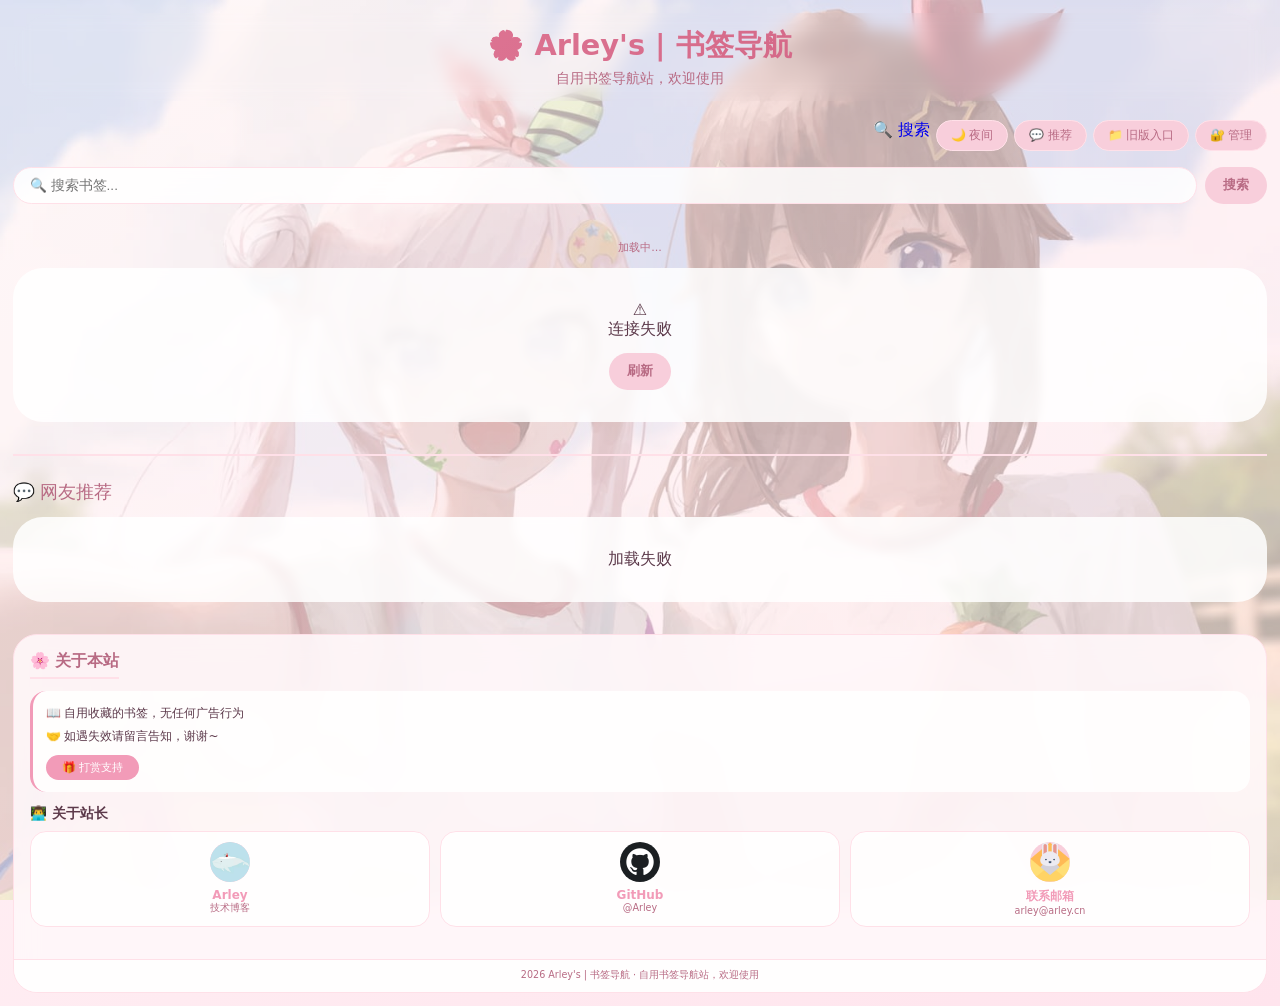
==== index.html @ d7963e77 "Update index.html" ====
<!-- ．．＿＿＿＿．╭╮╭╮．＿＿＿＿．．．
．．＿．．．╭－┴┴★╮＿．．．．．．
．．＿．．．│◎　　︵│＿．．．．．．
．．．※※※╰○－－○╯※※※．．．．
．．．．．．．欢迎~．．．．．．．．
．．．★ARLEY'S BOOKMARKS★．．． -->
<!DOCTYPE html>
<html lang="zh-CN">
<head>
    <meta charset="UTF-8">
    <meta name="viewport" content="width=device-width, initial-scale=1.0, viewport-fit=cover">
    <meta name="author" content="Arley">
    <meta name="keywords" content="arley,导航,网址,书签导航"/>
    <meta name="description" content="Arley's | 书签导航">
    <title>Arley's | 书签导航</title>
    <link rel="icon" type="image/x-icon" href="favicon.ico">
    <link rel="shortcut icon" href="/images/bks.png" type="image/x-icon">
    <link rel="apple-touch-icon" href="/images/bks.png">
    <link rel="stylesheet" href="css/main.css">
</head>
<body>
<!-- 全局加载动画 -->
<div id="globalLoader" class="global-loader">
    <div class="loader-container">
        <div class="loader-ring"></div>
        <div class="loader-ring"></div>
        <div class="loader-ring"></div>
        <div class="loader-text">🌸 加载中...</div>
    </div>
</div>

<div class="container">
    <div class="hero">
        <h1 id="siteNameDisplay">🌸 Arley's | 书签导航</h1>
        <p id="siteDescDisplay">自用书签导航站，欢迎使用</p>
    </div>

    <div class="toolbar">
        <div class="quick-items" id="quickItemsContainer"></div>
        <div class="tool-buttons">
            <a href="search.html" target="_blank" style="text-decoration:none;">🔍 搜索</a>
            <button class="tool-btn" id="themeToggle">🌙 夜间</button>
            <button class="tool-btn" id="messageBtn">💬 推荐</button>
            <button class="tool-btn" id="oldVersionBtn">📁 旧版入口</button>
            <button class="tool-btn" id="adminBtn">🔐 管理</button>
        </div>
    </div>

    <div class="search-bar">
        <input type="text" id="searchInput" class="search-input" placeholder="🔍 搜索书签..." autocomplete="off">
        <button id="searchBtn" class="btn">搜索</button>
        <button id="clearSearchBtn" class="btn" style="display:none;">清除</button>
    </div>

    <div class="category-nav-wrapper">
        <div class="category-nav" id="categoryNav"></div>
    </div>

    <div class="stats-bar" id="statsInfo">加载中...</div>
    <div id="bookmarksContainer"><div class="loading">🍰 加载中...</div></div>

    <div class="messages-section">
        <div class="messages-title">💬 网友推荐</div>
        <div id="messagesContainer"><div class="loading">加载留言中...</div></div>
    </div>

    <div class="footer">
        <div class="footer-content">
            <div class="footer-title">🌸 关于本站</div>
            <div class="about-text">
                <p>📖 自用收藏的书签，无任何广告行为</p>
                <p>🤝 如遇失效请留言告知，谢谢~</p>
                <button class="reward-btn" id="rewardBtn">🎁 打赏支持</button>
            </div>
            <div class="footer-section">
                <h4>👨‍💻 关于站长</h4>
                <div class="owner-info">
                    <div class="owner-card" onclick="window.open('https://blog.arley.cn/about/', '_blank')">
                        <div class="owner-avatar"><img src="images/arley.png" alt="站长头像" onerror="this.src='data:image/svg+xml,%3Csvg xmlns=%22http://www.w3.org/2000/svg%22 viewBox=%220 0 100 100%22%3E%3Ccircle cx=%2250%22 cy=%2250%22 r=%2250%22 fill=%22%23f29bb8%22/%3E%3Ctext x=%2250%22 y=%2265%22 text-anchor=%22middle%22 fill=%22white%22 font-size=%2240%22%3E👤%3C/text%3E%3C/svg%3E'"></div>
                        <div class="owner-name">Arley</div>
                        <div class="owner-desc">技术博客</div>
                    </div>
                    <div class="owner-card" onclick="window.open('https://github.com/Arley', '_blank')">
                        <div class="owner-avatar"><img src="images/g-ithub.png" alt="GitHub" onerror="this.src='data:image/svg+xml,%3Csvg xmlns=%22http://www.w3.org/2000/svg%22 viewBox=%220 0 16 16%22%3E%3Cpath fill=%22%23333%22 d=%22M8 0C3.58 0 0 3.58 0 8c0 3.54 2.29 6.53 5.47 7.59.4.07.55-.17.55-.38 0-.19-.01-.82-.01-1.49-2.01.37-2.53-.49-2.69-.94-.09-.23-.48-.94-.82-1.13-.28-.15-.68-.52-.01-.53.63-.01 1.08.58 1.23.82.72 1.21 1.87.87 2.33.66.07-.52.28-.87.51-1.07-1.78-.2-3.64-.89-3.64-3.95 0-.87.31-1.59.82-2.15-.08-.2-.36-1.02.08-2.12 0 0 .67-.21 2.2.82.64-.18 1.32-.27 2-.27.68 0 1.36.09 2 .27 1.53-1.04 2.2-.82 2.2-.82.44 1.1.16 1.92.08 2.12.51.56.82 1.27.82 2.15 0 3.07-1.87 3.75-3.65 3.95.29.25.54.73.54 1.48 0 1.07-.01 1.93-.01 2.2 0 .21.15.46.55.38A8.013 8.013 0 0016 8c0-4.42-3.58-8-8-8z%22/%3E%3C/svg%3E'"></div>
                        <div class="owner-name">GitHub</div>
                        <div class="owner-desc">@Arley</div>
                    </div>
                    <div class="owner-card" onclick="window.open('mailto:arley@arley.cn')">
                        <div class="owner-avatar"><img src="images/Email.png" alt="Email" onerror="this.src='data:image/svg+xml,%3Csvg xmlns=%22http://www.w3.org/2000/svg%22 viewBox=%220 0 24 24%22%3E%3Cpath fill=%22%23333%22 d=%22M20 4H4c-1.1 0-1.99.9-1.99 2L2 18c0 1.1.9 2 2 2h16c1.1 0 2-.9 2-2V6c0-1.1-.9-2-2-2zm0 4l-8 5-8-5V6l8 5 8-5v2z%22/%3E%3C/svg%3E'"></div>
                        <div class="owner-name">联系邮箱</div>
                        <div class="owner-desc">arley@arley.cn</div>
                    </div>
                </div>
            </div>
        </div>
        <div class="footer-bottom" id="copyrightContainer">加载中...</div>
    </div>
</div>

<!-- 留言弹窗 -->
<div id="messageModal" class="modal">
    <div class="modal-content">
        <h3>💌 推荐网址</h3>
        <input type="text" id="msgNickname" placeholder="昵称 *" autocomplete="off">
        <textarea id="msgContent" rows="3" placeholder="推荐理由/留言内容 *"></textarea>
        <input type="text" id="msgUrl" placeholder="推荐网址 (可选)" autocomplete="off">
        <div class="modal-buttons">
            <button class="btn" id="modalClose">取消</button>
            <button class="btn btn-primary" id="modalSubmit">提交</button>
        </div>
    </div>
</div>

<!-- 打赏弹窗 -->
<div id="rewardModal" class="reward-modal">
    <div class="reward-modal-content">
        <h3>🎁 支持作者</h3>
        <div class="reward-qrcode">
            <img id="rewardQrcode" src="images/weixin.png" alt="打赏二维码">
        </div>
        <p class="reward-tip">💖 感谢您的支持！</p>
        <button class="close-reward" id="closeRewardBtn">关闭</button>
    </div>
</div>

<button class="back-to-top" id="backToTop">↑</button>

<script src="js/main.js"></script>
</body>
</html>
---- css/main.css ----
* {
    margin: 0;
    padding: 0;
    box-sizing: border-box;
}

:root {
    --bg-gradient-start: #fff5f7;
    --bg-gradient-end: #ffe4ed;
    --card-bg: rgba(255, 255, 255, 0.85);
    --text-primary: #5d3a4b;
    --text-secondary: #b86b84;
    --border-color: #ffe0e8;
    --btn-bg: #f8cedb;
    --btn-primary: #f29bb8;
    --shadow-color: rgba(176, 70, 100, 0.15);
    --footer-bg: rgba(255, 248, 250, 0.9);
}

body.dark {
    --bg-gradient-start: #1a1a2e;
    --bg-gradient-end: #16213e;
    --card-bg: rgba(30, 30, 46, 0.75);
    --text-primary: #e8e8e8;
    --text-secondary: #c9b6d0;
    --border-color: #2a2a3e;
    --btn-bg: rgba(30, 30, 46, 0.6);
    --btn-primary: #9b59b6;
    --shadow-color: rgba(0, 0, 0, 0.3);
    --footer-bg: rgba(30, 30, 46, 0.85);
}

html {
    scroll-behavior: smooth;
    overflow-y: scroll;
}

body {
    background: linear-gradient(145deg, var(--bg-gradient-start) 0%, var(--bg-gradient-end) 100%);
    font-family: 'Segoe UI', 'Quicksand', system-ui, -apple-system, sans-serif;
    padding: 0.8rem;
    color: var(--text-primary);
    min-height: 100vh;
    transition: all 0.3s ease;
    position: relative;
}

body::before {
    content: "";
    position: fixed;
    top: 0;
    left: 0;
    width: 100%;
    height: 100%;
    background-image: url('../images/bg.jpg');
    background-size: cover;
    background-position: center;
    background-repeat: no-repeat;
    background-attachment: fixed;
    opacity: 0.35;
    z-index: -2;
    pointer-events: none;
}

@media (max-width: 768px) {
    body::before {
        background-image: url('../images/bgmobile.jpg');
        opacity: 0.4;
    }
    body {
        padding: 0.6rem;
    }
}

body.dark::after {
    content: "";
    position: fixed;
    top: 0;
    left: 0;
    width: 100%;
    height: 100%;
    background: rgba(0, 0, 0, 0.5);
    z-index: -1;
    pointer-events: none;
}

.container {
    max-width: 1300px;
    margin: 0 auto;
    position: relative;
    z-index: 1;
    animation: pageFadeIn 0.5s ease;
}

@keyframes pageFadeIn {
    from { opacity: 0; }
    to { opacity: 1; }
}

@keyframes fadeInDown {
    from { opacity: 0; transform: translateY(-20px); }
    to { opacity: 1; transform: translateY(0); }
}

@keyframes fadeInUp {
    from { opacity: 0; transform: translateY(20px); }
    to { opacity: 1; transform: translateY(0); }
}

@keyframes modalSlideIn {
    from { opacity: 0; transform: translateY(-30px); }
    to { opacity: 1; transform: translateY(0); }
}

/* 头部 */
.hero {
    text-align: center;
    margin-bottom: 1.2rem;
    background: rgba(255, 255, 255, 0);
    backdrop-filter: blur(8px);
    border-radius: 50px;
    padding: 0.8rem;
    animation: fadeInDown 0.5s ease;
}

.hero h1 {
    font-size: 1.8rem;
    background: linear-gradient(135deg, #e8809e, #c95c7c);
    background-clip: text;
    -webkit-background-clip: text;
    color: transparent;
}

body.dark .hero h1 {
    background: linear-gradient(135deg, #d99bb8, #b86b9e);
    background-clip: text;
    -webkit-background-clip: text;
}

.hero p {
    font-size: 0.85rem;
    color: var(--text-secondary);
    margin-top: 0.3rem;
}

/* 工具栏 */
.toolbar {
    display: flex;
    justify-content: space-between;
    align-items: center;
    flex-wrap: wrap;
    gap: 0.6rem;
    margin-bottom: 1rem;
}

.quick-items {
    display: flex;
    flex-wrap: wrap;
    gap: 8px;
    animation: fadeInUp 0.5s ease 0.1s both;
}

.quick-item {
    background: var(--btn-bg);
    border: 1px solid var(--border-color);
    padding: 6px 14px;
    border-radius: 40px;
    font-size: 0.75rem;
    color: var(--text-secondary);
    text-decoration: none;
    transition: all 0.3s cubic-bezier(0.2, 0.9, 0.4, 1.1);
    backdrop-filter: blur(4px);
    display: inline-flex;
    align-items: center;
    gap: 4px;
}

.quick-item:hover {
    background: var(--btn-primary);
    color: white;
    transform: translateY(-2px);
}

.tool-buttons {
    display: flex;
    flex-wrap: wrap;
    gap: 6px;
}

.tool-btn {
    background: var(--btn-bg);
    border: 1px solid var(--border-color);
    padding: 6px 14px;
    border-radius: 40px;
    font-size: 0.75rem;
    cursor: pointer;
    color: var(--text-secondary);
    transition: all 0.3s cubic-bezier(0.2, 0.9, 0.4, 1.1);
    backdrop-filter: blur(4px);
    display: inline-flex;
    align-items: center;
    gap: 4px;
}

.tool-btn:hover {
    background: var(--btn-primary);
    color: white;
    transform: translateY(-2px);
}

/* 搜索栏 */
.search-bar {
    display: flex;
    gap: 8px;
    margin-bottom: 1rem;
}

.search-input {
    flex: 1;
    padding: 10px 16px;
    border-radius: 40px;
    border: 1.5px solid var(--border-color);
    background: var(--card-bg);
    font-size: 0.85rem;
    outline: none;
    color: var(--text-primary);
    backdrop-filter: blur(8px);
    transition: all 0.3s ease;
}

.search-input:focus {
    border-color: #f5a3bd;
    box-shadow: 0 0 0 2px rgba(245, 163, 189, 0.2);
}

.btn {
    background: var(--btn-bg);
    border: none;
    padding: 10px 18px;
    border-radius: 40px;
    font-weight: 600;
    color: var(--text-secondary);
    cursor: pointer;
    transition: all 0.3s;
    backdrop-filter: blur(4px);
    font-size: 0.8rem;
}

.btn-primary {
    background: var(--btn-primary);
    color: white;
}

.btn-primary:hover {
    filter: brightness(1.05);
    transform: translateY(-2px);
}

/* 分类导航 */
.category-nav-wrapper {
    margin-bottom: 1rem;
    overflow-x: auto;
    overflow-y: hidden;
    -webkit-overflow-scrolling: touch;
    scrollbar-width: thin;
}

.category-nav {
    display: flex;
    flex-wrap: nowrap;
    gap: 8px;
    padding-bottom: 4px;
    min-width: min-content;
}

.category-chip {
    background: var(--card-bg);
    border: 1px solid var(--border-color);
    padding: 6px 14px;
    border-radius: 40px;
    font-size: 0.8rem;
    color: var(--text-secondary);
    cursor: pointer;
    transition: all 0.25s cubic-bezier(0.34, 1.2, 0.64, 1);
    backdrop-filter: blur(4px);
    white-space: nowrap;
}

.category-chip:hover,
.category-chip.active {
    background: var(--btn-primary);
    color: white;
}

.category-chip:active {
    transform: scale(0.94);
}

/* 书签区域 */
.category-section {
    margin-bottom: 2rem;
}

.category-header {
    margin-bottom: 0.8rem;
    padding-bottom: 0.4rem;
    border-bottom: 2px solid var(--border-color);
}

.category-title {
    display: flex;
    align-items: center;
    gap: 8px;
    flex-wrap: wrap;
}

.category-icon {
    font-size: 1.2rem;
}

.category-title h2 {
    font-size: 1.2rem;
    color: var(--text-secondary);
}

.subcategory-section {
    margin-bottom: 1.5rem;
}

.subcategory-header {
    margin-bottom: 0.6rem;
    padding-left: 0.5rem;
    border-left: 3px solid var(--btn-primary);
}

.subcategory-title {
    font-size: 1rem;
    color: var(--text-secondary);
    font-weight: 600;
    display: inline-block;
}

.subcategory-count {
    background: var(--border-color);
    padding: 2px 8px;
    border-radius: 30px;
    font-size: 0.6rem;
    margin-left: 8px;
}

.bookmarks-grid {
    display: grid;
    grid-template-columns: repeat(auto-fill, minmax(260px, 1fr));
    gap: 0.8rem;
}

.bookmark-card {
    background: var(--card-bg);
    border-radius: 20px;
    padding: 0.8rem;
    transition: all 0.35s cubic-bezier(0.34, 1.2, 0.64, 1);
    box-shadow: 0 4px 12px -8px var(--shadow-color);
    border: 1px solid var(--border-color);
    display: flex;
    align-items: center;
    justify-content: space-between;
    gap: 8px;
    backdrop-filter: blur(8px);
    opacity: 0;
    animation: fadeInUp 0.4s ease forwards;
    cursor: pointer;
    position: relative;
    overflow: hidden;
}

/* 悬停效果 */
.bookmark-card:hover {
    transform: translateY(-4px) translateX(4px) !important;
    box-shadow: 0 16px 28px -12px var(--shadow-color) !important;
    border-color: var(--btn-primary);
}

/* 底部发光条动画 */
.bookmark-card::after {
    content: '';
    position: absolute;
    bottom: 0;
    left: 0;
    width: 0%;
    height: 3px;
    background: linear-gradient(90deg, var(--btn-primary), transparent);
    transition: width 0.3s ease;
    border-radius: 0 0 20px 20px;
    pointer-events: none;
}

.bookmark-card:hover::after {
    width: 100%;
}

.bookmark-info {
    flex: 1;
    min-width: 0;
}

.bookmark-title {
    font-weight: 700;
    font-size: 0.85rem;
    color: var(--text-primary);
    white-space: nowrap;
    overflow: hidden;
    text-overflow: ellipsis;
}

.bookmark-url {
    font-size: 0.6rem;
    color: var(--text-secondary);
    white-space: nowrap;
    overflow: hidden;
    text-overflow: ellipsis;
    margin-top: 2px;
}

.bookmark-desc {
    font-size: 0.55rem;
    color: var(--text-secondary);
    margin-top: 2px;
    white-space: nowrap;
    overflow: hidden;
    text-overflow: ellipsis;
    opacity: 0.7;
}

.icon-btn {
    background: var(--btn-bg);
    border: none;
    font-size: 0.7rem;
    cursor: pointer;
    padding: 4px 10px;
    border-radius: 30px;
    color: var(--text-secondary);
    transition: all 0.25s ease;
}

.icon-btn:hover {
    background: var(--btn-primary);
    color: white;
    transform: scale(1.05);
}

/* 留言区域 */
.messages-section {
    margin-top: 2rem;
    padding-top: 1.5rem;
    border-top: 2px solid var(--border-color);
}

.messages-title {
    font-size: 1.1rem;
    color: var(--text-secondary);
    margin-bottom: 0.8rem;
}

.message-card {
    background: var(--card-bg);
    border-radius: 16px;
    padding: 0.8rem;
    margin-bottom: 0.8rem;
    border: 1px solid var(--border-color);
    transition: all 0.2s;
    backdrop-filter: blur(8px);
}

.message-card:hover {
    transform: translateX(4px);
}

.message-header {
    display: flex;
    justify-content: space-between;
    margin-bottom: 0.4rem;
    font-size: 0.75rem;
    flex-wrap: wrap;
    gap: 0.3rem;
}

.message-nickname {
    font-weight: bold;
    color: var(--btn-primary);
}

.message-time {
    color: var(--text-secondary);
    opacity: 0.7;
}

.message-content {
    line-height: 1.4;
    margin-bottom: 0.3rem;
    font-size: 0.8rem;
}

.message-url a {
    color: var(--btn-primary);
    text-decoration: none;
    font-size: 0.65rem;
    word-break: break-all;
}

/* Footer */
.footer {
    margin-top: 2rem;
    background: var(--footer-bg);
    border-radius: 24px;
    border: 1px solid var(--border-color);
    overflow: hidden;
    backdrop-filter: blur(12px);
}

.footer-content {
    padding: 1rem;
}

.footer-title {
    font-size: 1rem;
    font-weight: 600;
    color: var(--text-secondary);
    margin-bottom: 0.8rem;
    padding-bottom: 0.3rem;
    border-bottom: 2px solid var(--border-color);
    display: inline-block;
}

.footer-section {
    margin-bottom: 1rem;
}

.footer-section h4 {
    font-size: 0.85rem;
    margin-bottom: 0.5rem;
}

.about-text {
    background: var(--card-bg);
    border-radius: 16px;
    padding: 0.8rem;
    margin-bottom: 0.8rem;
    border-left: 3px solid var(--btn-primary);
}

.about-text p {
    margin-bottom: 0.3rem;
    line-height: 1.5;
    font-size: 0.75rem;
}

.reward-btn {
    background: var(--btn-primary);
    color: white;
    border: none;
    padding: 5px 16px;
    border-radius: 30px;
    cursor: pointer;
    font-size: 0.7rem;
    margin-top: 0.3rem;
}

.owner-info {
    display: flex;
    flex-wrap: wrap;
    gap: 0.6rem;
    margin-top: 0.3rem;
}

.owner-card {
    background: var(--card-bg);
    border-radius: 16px;
    padding: 0.6rem;
    flex: 1;
    min-width: 100px;
    cursor: pointer;
    transition: all 0.2s;
    border: 1px solid var(--border-color);
    text-align: center;
}

.owner-avatar {
    width: 40px;
    height: 40px;
    border-radius: 50%;
    margin: 0 auto 0.4rem;
    overflow: hidden;
    background: #f8cedb;
}

.owner-avatar img {
    width: 100%;
    height: 100%;
    object-fit: cover;
}

.owner-card .owner-name {
    font-size: 0.75rem;
    font-weight: bold;
    color: var(--btn-primary);
}

.owner-card .owner-desc {
    font-size: 0.6rem;
    color: var(--text-secondary);
}

.footer-bottom {
    padding: 0.6rem 1rem;
    text-align: center;
    border-top: 1px solid var(--border-color);
    font-size: 0.6rem;
    color: var(--text-secondary);
    background: var(--card-bg);
}

/* 弹窗 */
.reward-modal {
    display: none;
    position: fixed;
    top: 0;
    left: 0;
    width: 100%;
    height: 100%;
    background: rgba(0, 0, 0, 0.6);
    backdrop-filter: blur(4px);
    z-index: 1001;
    justify-content: center;
    align-items: center;
}

.reward-modal.active {
    display: flex;
}

.reward-modal-content {
    background: var(--card-bg);
    border-radius: 28px;
    padding: 1.2rem;
    width: 85%;
    max-width: 340px;
    text-align: center;
    border: 1px solid var(--border-color);
    animation: modalSlideIn 0.35s cubic-bezier(0.2, 0.9, 0.4, 1.1);
}

.reward-modal-content h3 {
    font-size: 1.1rem;
    margin-bottom: 0.8rem;
}

.reward-qrcode {
    background: white;
    padding: 0.8rem;
    border-radius: 16px;
    margin: 0.8rem 0;
}

.reward-qrcode img {
    width: 160px;
    height: 160px;
    object-fit: contain;
}

.reward-tip {
    font-size: 0.7rem;
}

.close-reward {
    background: var(--btn-bg);
    padding: 6px 18px;
    border-radius: 30px;
    margin-top: 0.8rem;
    color: var(--text-secondary);
    cursor: pointer;
}

.modal {
    display: none;
    position: fixed;
    top: 0;
    left: 0;
    width: 100%;
    height: 100%;
    background: rgba(0, 0, 0, 0.5);
    backdrop-filter: blur(4px);
    z-index: 1000;
    justify-content: center;
    align-items: center;
}

.modal.active {
    display: flex;
}

.modal-content {
    background: var(--card-bg);
    border-radius: 28px;
    padding: 1.2rem;
    width: 90%;
    max-width: 400px;
    border: 1px solid var(--border-color);
    animation: modalSlideIn 0.35s cubic-bezier(0.2, 0.9, 0.4, 1.1);
}

.modal-content h3 {
    margin-bottom: 1rem;
    font-size: 1.1rem;
    text-align: center;
}

.modal-content input,
.modal-content textarea {
    width: 100%;
    padding: 10px 14px;
    margin-bottom: 0.8rem;
    border-radius: 30px;
    border: 1.5px solid var(--border-color);
    background: var(--card-bg);
    color: var(--text-primary);
    font-size: 0.85rem;
    outline: none;
}

.modal-content textarea {
    border-radius: 16px;
    resize: vertical;
}

.modal-buttons {
    display: flex;
    gap: 10px;
    justify-content: flex-end;
    margin-top: 0.5rem;
}

/* 统计栏 */
.stats-bar {
    text-align: center;
    font-size: 0.7rem;
    color: var(--text-secondary);
    margin-bottom: 0.8rem;
}

.empty-state {
    text-align: center;
    padding: 2rem;
    background: var(--card-bg);
    border-radius: 30px;
    backdrop-filter: blur(4px);
}

.loading {
    text-align: center;
    padding: 1.5rem;
    color: var(--text-secondary);
    font-size: 0.85rem;
}

.back-to-top {
    position: fixed;
    bottom: 20px;
    right: 20px;
    width: 48px;
    height: 48px;
    background: var(--btn-primary);
    color: white;
    border: none;
    border-radius: 50%;
    cursor: pointer;
    display: none;
    justify-content: center;
    align-items: center;
    font-size: 1.3rem;
    box-shadow: 0 4px 15px rgba(0, 0, 0, 0.2);
    z-index: 99;
    opacity: 0.9;
    transition: all 0.3s cubic-bezier(0.2, 0.9, 0.4, 1.1);
}

.back-to-top:hover {
    transform: translateY(-4px) scale(1.08);
    opacity: 1;
    box-shadow: 0 8px 25px rgba(0, 0, 0, 0.3);
}

.back-to-top:active {
    transform: translateY(2px) scale(0.92);
    transition: all 0.08s ease;
}

mark {
    background: #f5bfd1;
    border-radius: 4px;
    padding: 0 2px;
}

body.dark mark {
    background: #9b59b6;
    color: white;
}

@keyframes fadeOut {
    0% { opacity: 1; }
    70% { opacity: 1; }
    100% { opacity: 0; visibility: hidden; }
}

/* 移动端适配 */
@media (max-width: 640px) {
    body {
        padding: 0.8rem;
    }

    .hero h1 {
        font-size: 1.5rem;
    }

    .toolbar {
        flex-direction: column;
        align-items: stretch;
    }

    .quick-items {
        justify-content: center;
        order: 2;
    }

    .tool-buttons {
        justify-content: center;
        order: 1;
    }

    .bookmarks-grid {
        gap: 0.6rem;
        grid-template-columns: 1fr;
    }

    .bookmark-info {
        min-width: 0;
        flex: 1;
        overflow: hidden;
    }

    .bookmark-title {
        font-size: 0.8rem;
        white-space: nowrap;
        overflow: hidden;
        text-overflow: ellipsis;
        max-width: 180px;
    }

    .bookmark-url {
        font-size: 0.6rem;
        white-space: nowrap;
        overflow: hidden;
        text-overflow: ellipsis;
        max-width: 180px;
    }

    .bookmark-desc {
        font-size: 0.55rem;
        white-space: nowrap;
        overflow: hidden;
        text-overflow: ellipsis;
        max-width: 180px;
    }

    .subcategory-title {
        font-size: 0.9rem;
        max-width: calc(100% - 50px);
        overflow: hidden;
        text-overflow: ellipsis;
        white-space: nowrap;
        display: inline-block;
    }

    .category-chip {
        padding: 5px 12px;
        font-size: 0.75rem;
    }

    .tool-btn,
    .quick-item {
        padding: 5px 12px;
        font-size: 0.7rem;
    }

    .footer-content {
        padding: 0.8rem;
    }

    .owner-info {
        flex-direction: column;
    }

    .owner-card {
        min-width: auto;
    }

    .back-to-top {
        bottom: 18px;
        right: 18px;
        width: 44px;
        height: 44px;
        font-size: 1.1rem;
        z-index: 9999;
    }
    .back-to-top:active {
        transform: translateY(2px) scale(0.9);
    }

    .reward-modal-content {
        width: 90%;
        max-width: 320px;
        margin: 0 auto;
        left: auto;
        right: auto;
    }
}
/* ========== 全局加载动画 ========== */
.global-loader {
    position: fixed;
    top: 0;
    left: 0;
    width: 100%;
    height: 100%;
    background: linear-gradient(135deg, #fff5f7 0%, #ffe4ed 100%);
    z-index: 9999;
    display: flex;
    justify-content: center;
    align-items: center;
    transition: opacity 0.5s ease, visibility 0.5s ease;
}

body.dark .global-loader {
    background: linear-gradient(135deg, #1a1a2e 0%, #16213e 100%);
}

.global-loader.fade-out {
    opacity: 0;
    visibility: hidden;
}

.loader-container {
    text-align: center;
}

.loader-ring {
    display: inline-block;
    width: 60px;
    height: 60px;
    margin: 0 5px;
    border: 3px solid transparent;
    border-radius: 50%;
    animation: ring 1.5s cubic-bezier(0.5, 0, 0.5, 1) infinite;
}

.loader-ring:nth-child(1) {
    border-top-color: #f29bb8;
    animation-delay: 0s;
}

.loader-ring:nth-child(2) {
    border-right-color: #e8809e;
    animation-delay: 0.2s;
}

.loader-ring:nth-child(3) {
    border-bottom-color: #c95c7c;
    animation-delay: 0.4s;
}

@keyframes ring {
    0% {
        transform: rotate(0deg);
    }
    100% {
        transform: rotate(360deg);
    }
}

.loader-text {
    margin-top: 20px;
    font-size: 0.9rem;
    color: #b86b84;
    font-weight: 500;
    letter-spacing: 1px;
    animation: pulse 1.5s ease-in-out infinite;
}

body.dark .loader-text {
    color: #c9b6d0;
}

@keyframes pulse {
    0%, 100% {
        opacity: 0.6;
    }
    50% {
        opacity: 1;
    }
}

@media (max-width: 640px) {
    .loader-ring {
        width: 45px;
        height: 45px;
    }
    .loader-text {
        font-size: 0.8rem;
        margin-top: 15px;
    }
}
/* 返回按钮出现动画 */
@keyframes fadeInUpBtn {
    from {
        opacity: 0;
        transform: translateY(20px);
    }
    to {
        opacity: 0.9;
        transform: translateY(0);
    }
}

/* 返回按钮消失动画 */
@keyframes fadeOutDown {
    from {
        opacity: 0.9;
        transform: translateY(0);
    }
    to {
        opacity: 0;
        transform: translateY(20px);
    }
}
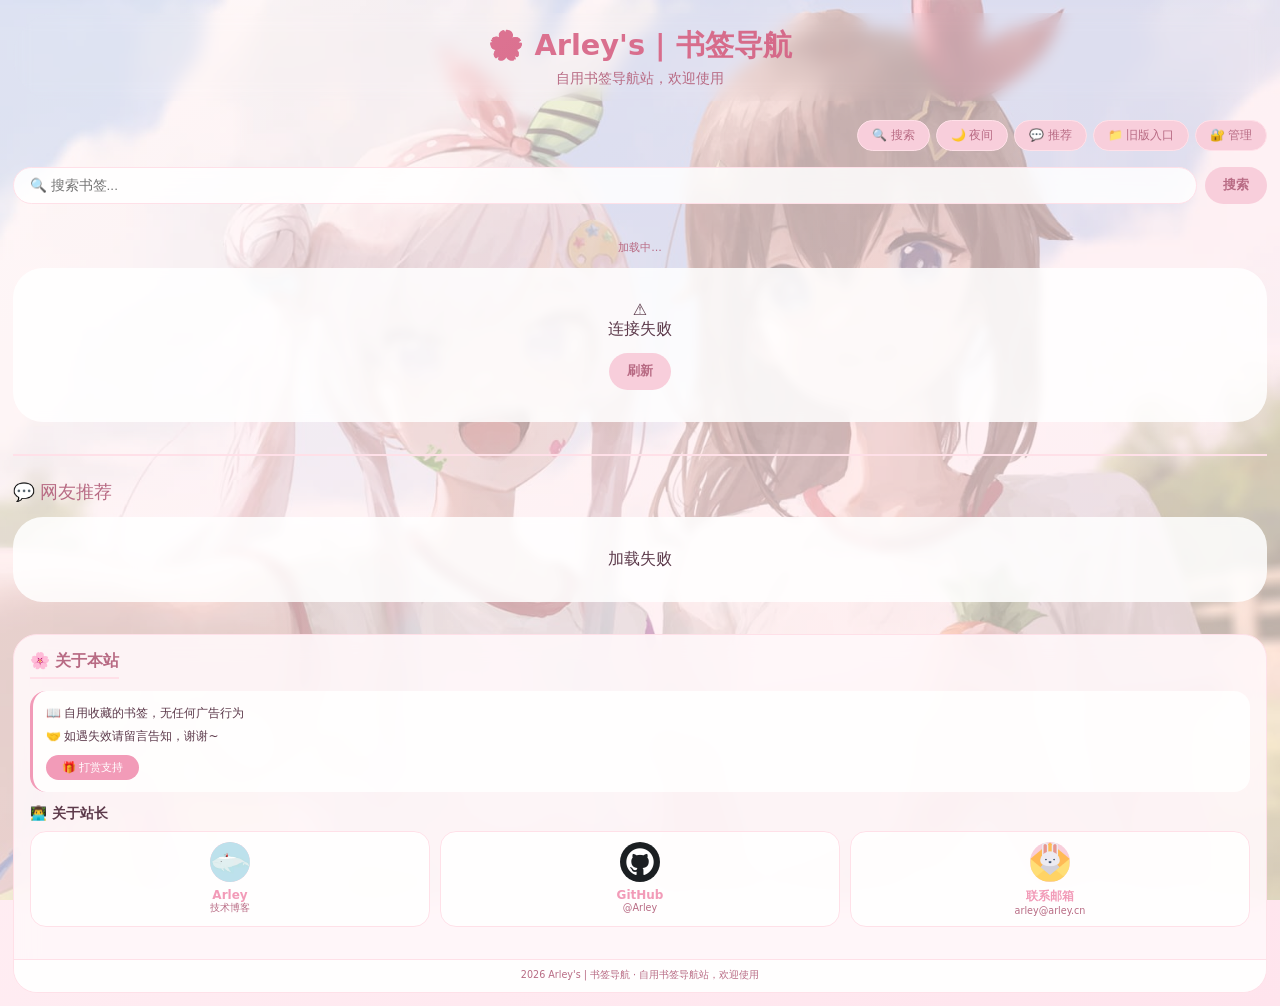
==== commit 5a2cce9e: "feat: 新增搜索引擎页面，支持书签/搜索丝滑切换 - 新增书签/搜索视图切换功能 - 支持8个主流搜索引擎 - 记住用户偏好的视图模式 - 统一暗色/亮色主题适配" ====
--- a/index.html
+++ b/index.html
@@ -38,7 +38,7 @@
     <div class="toolbar">
         <div class="quick-items" id="quickItemsContainer"></div>
         <div class="tool-buttons">
-            <a href="search.html" target="_blank" style="text-decoration:none;">🔍 搜索</a>
+            <button class="tool-btn" id="searchPageBtn">🔍 搜索</button>
             <button class="tool-btn" id="themeToggle">🌙 夜间</button>
             <button class="tool-btn" id="messageBtn">💬 推荐</button>
             <button class="tool-btn" id="oldVersionBtn">📁 旧版入口</button>
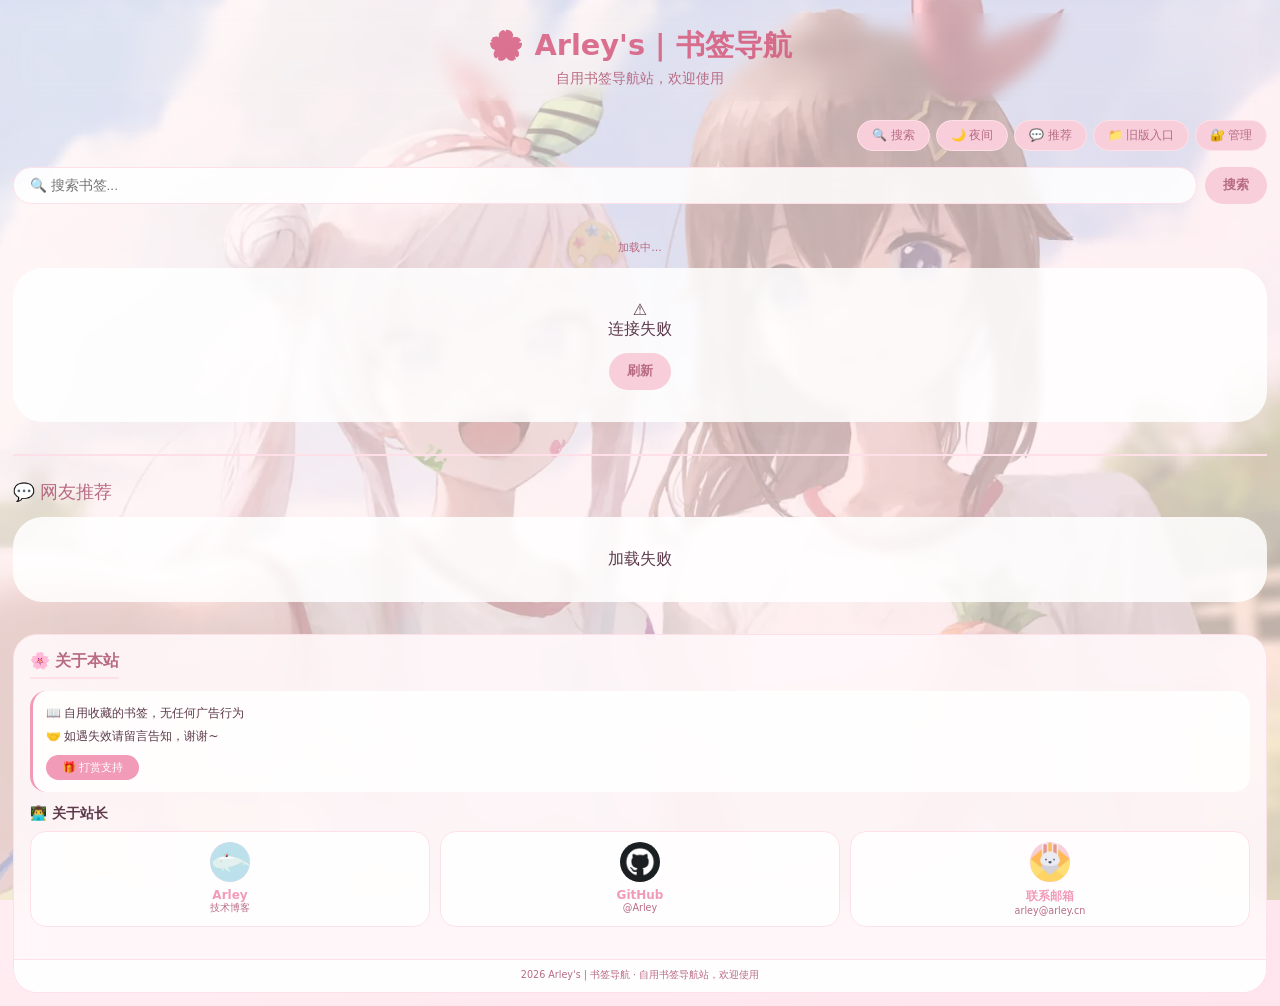
==== commit 49cd71c6: "perf(images): 背景/头像/图标转 WebP，修 favicon 与 404 页相对路径 - 新增 bg-desktop/bg-mobile/avatar-arley/icon-email" ====
--- a/index.html
+++ b/index.html
@@ -13,9 +13,9 @@
     <meta name="keywords" content="arley,导航,网址,书签导航"/>
     <meta name="description" content="Arley's | 书签导航">
     <title>Arley's | 书签导航</title>
-    <link rel="icon" type="image/x-icon" href="favicon.ico">
+    <link rel="icon" type="image/x-icon" href="/favicon.ico">
     <link rel="shortcut icon" href="/images/bks.png" type="image/x-icon">
-    <link rel="apple-touch-icon" href="/images/bks.png">
+    <link rel="apple-touch-icon" href="/images/apple-touch-icon.png">
     <link rel="stylesheet" href="css/main.css">
 </head>
 <body>
@@ -76,17 +76,17 @@
                 <h4>👨‍💻 关于站长</h4>
                 <div class="owner-info">
                     <div class="owner-card" onclick="window.open('https://blog.arley.cn/about/', '_blank')">
-                        <div class="owner-avatar"><img src="images/arley.png" alt="站长头像" onerror="this.src='data:image/svg+xml,%3Csvg xmlns=%22http://www.w3.org/2000/svg%22 viewBox=%220 0 100 100%22%3E%3Ccircle cx=%2250%22 cy=%2250%22 r=%2250%22 fill=%22%23f29bb8%22/%3E%3Ctext x=%2250%22 y=%2265%22 text-anchor=%22middle%22 fill=%22white%22 font-size=%2240%22%3E👤%3C/text%3E%3C/svg%3E'"></div>
+                        <div class="owner-avatar"><img src="/images/avatar-arley.webp" alt="站长头像" width="40" height="40" decoding="async" onerror="this.src='data:image/svg+xml,%3Csvg xmlns=%22http://www.w3.org/2000/svg%22 viewBox=%220 0 100 100%22%3E%3Ccircle cx=%2250%22 cy=%2250%22 r=%2250%22 fill=%22%23f29bb8%22/%3E%3Ctext x=%2250%22 y=%2265%22 text-anchor=%22middle%22 fill=%22white%22 font-size=%2240%22%3E👤%3C/text%3E%3C/svg%3E'"></div>
                         <div class="owner-name">Arley</div>
                         <div class="owner-desc">技术博客</div>
                     </div>
-                    <div class="owner-card" onclick="window.open('https://github.com/Arley', '_blank')">
-                        <div class="owner-avatar"><img src="images/g-ithub.png" alt="GitHub" onerror="this.src='data:image/svg+xml,%3Csvg xmlns=%22http://www.w3.org/2000/svg%22 viewBox=%220 0 16 16%22%3E%3Cpath fill=%22%23333%22 d=%22M8 0C3.58 0 0 3.58 0 8c0 3.54 2.29 6.53 5.47 7.59.4.07.55-.17.55-.38 0-.19-.01-.82-.01-1.49-2.01.37-2.53-.49-2.69-.94-.09-.23-.48-.94-.82-1.13-.28-.15-.68-.52-.01-.53.63-.01 1.08.58 1.23.82.72 1.21 1.87.87 2.33.66.07-.52.28-.87.51-1.07-1.78-.2-3.64-.89-3.64-3.95 0-.87.31-1.59.82-2.15-.08-.2-.36-1.02.08-2.12 0 0 .67-.21 2.2.82.64-.18 1.32-.27 2-.27.68 0 1.36.09 2 .27 1.53-1.04 2.2-.82 2.2-.82.44 1.1.16 1.92.08 2.12.51.56.82 1.27.82 2.15 0 3.07-1.87 3.75-3.65 3.95.29.25.54.73.54 1.48 0 1.07-.01 1.93-.01 2.2 0 .21.15.46.55.38A8.013 8.013 0 0016 8c0-4.42-3.58-8-8-8z%22/%3E%3C/svg%3E'"></div>
+                    <div class="owner-card" onclick="window.open('https://github.com/arleycn', '_blank')">
+                        <div class="owner-avatar"><img src="/images/icon-github.webp" alt="GitHub" width="40" height="40" decoding="async" onerror="this.src='data:image/svg+xml,%3Csvg xmlns=%22http://www.w3.org/2000/svg%22 viewBox=%220 0 16 16%22%3E%3Cpath fill=%22%23333%22 d=%22M8 0C3.58 0 0 3.58 0 8c0 3.54 2.29 6.53 5.47 7.59.4.07.55-.17.55-.38 0-.19-.01-.82-.01-1.49-2.01.37-2.53-.49-2.69-.94-.09-.23-.48-.94-.82-1.13-.28-.15-.68-.52-.01-.53.63-.01 1.08.58 1.23.82.72 1.21 1.87.87 2.33.66.07-.52.28-.87.51-1.07-1.78-.2-3.64-.89-3.64-3.95 0-.87.31-1.59.82-2.15-.08-.2-.36-1.02.08-2.12 0 0 .67-.21 2.2.82.64-.18 1.32-.27 2-.27.68 0 1.36.09 2 .27 1.53-1.04 2.2-.82 2.2-.82.44 1.1.16 1.92.08 2.12.51.56.82 1.27.82 2.15 0 3.07-1.87 3.75-3.65 3.95.29.25.54.73.54 1.48 0 1.07-.01 1.93-.01 2.2 0 .21.15.46.55.38A8.013 8.013 0 0016 8c0-4.42-3.58-8-8-8z%22/%3E%3C/svg%3E'"></div>
                         <div class="owner-name">GitHub</div>
                         <div class="owner-desc">@Arley</div>
                     </div>
                     <div class="owner-card" onclick="window.open('mailto:arley@arley.cn')">
-                        <div class="owner-avatar"><img src="images/Email.png" alt="Email" onerror="this.src='data:image/svg+xml,%3Csvg xmlns=%22http://www.w3.org/2000/svg%22 viewBox=%220 0 24 24%22%3E%3Cpath fill=%22%23333%22 d=%22M20 4H4c-1.1 0-1.99.9-1.99 2L2 18c0 1.1.9 2 2 2h16c1.1 0 2-.9 2-2V6c0-1.1-.9-2-2-2zm0 4l-8 5-8-5V6l8 5 8-5v2z%22/%3E%3C/svg%3E'"></div>
+                        <div class="owner-avatar"><img src="/images/icon-email.webp" alt="Email" width="40" height="40" decoding="async" onerror="this.src='data:image/svg+xml,%3Csvg xmlns=%22http://www.w3.org/2000/svg%22 viewBox=%220 0 24 24%22%3E%3Cpath fill=%22%23333%22 d=%22M20 4H4c-1.1 0-1.99.9-1.99 2L2 18c0 1.1.9 2 2 2h16c1.1 0 2-.9 2-2V6c0-1.1-.9-2-2-2zm0 4l-8 5-8-5V6l8 5 8-5v2z%22/%3E%3C/svg%3E'"></div>
                         <div class="owner-name">联系邮箱</div>
                         <div class="owner-desc">arley@arley.cn</div>
                     </div>
@@ -116,7 +116,7 @@
     <div class="reward-modal-content">
         <h3>🎁 支持作者</h3>
         <div class="reward-qrcode">
-            <img id="rewardQrcode" src="images/weixin.png" alt="打赏二维码">
+            <img id="rewardQrcode" src="/images/qr-weixin.webp" width="160" height="160" decoding="async" alt="打赏二维码">
         </div>
         <p class="reward-tip">💖 感谢您的支持！</p>
         <button class="close-reward" id="closeRewardBtn">关闭</button>
--- a/css/main.css
+++ b/css/main.css
@@ -52,7 +52,7 @@
     left: 0;
     width: 100%;
     height: 100%;
-    background-image: url('../images/bg.jpg');
+    background-image: url('../images/bg-desktop.webp');
     background-size: cover;
     background-position: center;
     background-repeat: no-repeat;
@@ -64,7 +64,7 @@
 
 @media (max-width: 768px) {
     body::before {
-        background-image: url('../images/bgmobile.jpg');
+        background-image: url('../images/bg-mobile.webp');
         opacity: 0.4;
     }
     body {
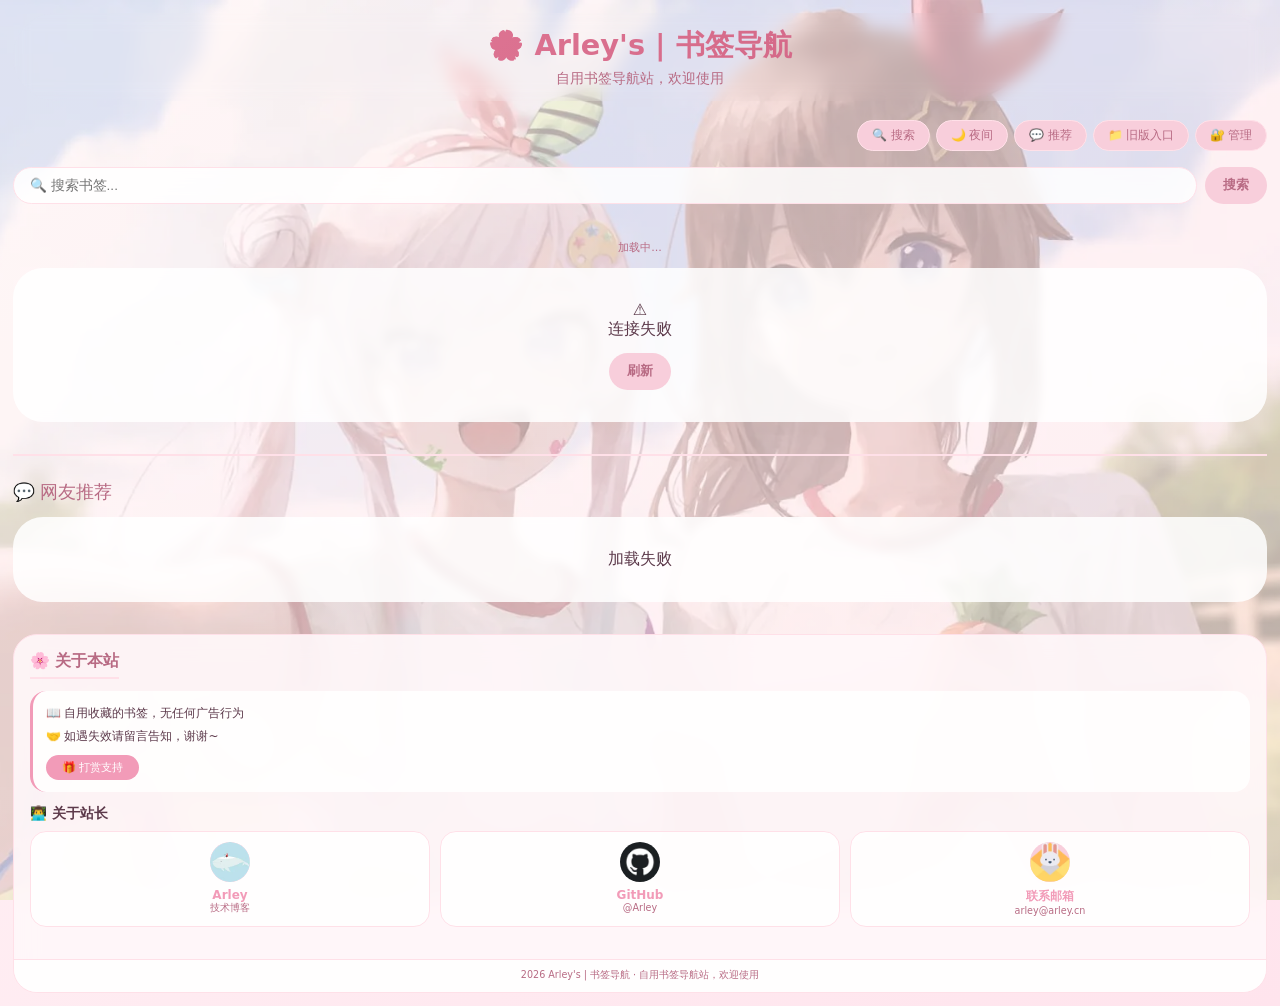
==== commit 7a84e26a: "refactor(css): 拆 base/home/search/admin，后台并入樱花色系 - 新增 css/base.css：reset、设计 token、页面底色、.btn/.modal/." ====
--- a/index.html
+++ b/index.html
@@ -16,7 +16,8 @@
     <link rel="icon" type="image/x-icon" href="/favicon.ico">
     <link rel="shortcut icon" href="/images/bks.png" type="image/x-icon">
     <link rel="apple-touch-icon" href="/images/apple-touch-icon.png">
-    <link rel="stylesheet" href="css/main.css">
+    <link rel="stylesheet" href="/css/base.css?v=2">
+    <link rel="stylesheet" href="/css/home.css?v=2">
 </head>
 <body>
 <!-- 全局加载动画 -->
@@ -125,6 +126,6 @@
 
 <button class="back-to-top" id="backToTop">↑</button>
 
-<script src="js/main.js"></script>
+<script src="/js/main.js?v=2"></script>
 </body>
 </html>
--- a/css/base.css
+++ b/css/base.css
@@ -0,0 +1,162 @@
+/* ===================================================================
+   base.css — 设计 token / reset / 页面底色 / 全局通用组件
+   由 main.css 抽出，四页共用；页面专属样式在 home.css / search.css / admin.css
+   =================================================================== */
+
+* {
+    margin: 0;
+    padding: 0;
+    box-sizing: border-box;
+}
+
+:root {
+    --bg-gradient-start: #fff5f7;
+    --bg-gradient-end: #ffe4ed;
+    --card-bg: rgba(255, 255, 255, 0.85);
+    --text-primary: #5d3a4b;
+    --text-secondary: #b86b84;
+    --border-color: #ffe0e8;
+    --btn-bg: #f8cedb;
+    --btn-primary: #f29bb8;
+    --shadow-color: rgba(176, 70, 100, 0.15);
+    --footer-bg: rgba(255, 248, 250, 0.9);
+}
+
+body.dark {
+    --bg-gradient-start: #1a1a2e;
+    --bg-gradient-end: #16213e;
+    --card-bg: rgba(30, 30, 46, 0.75);
+    --text-primary: #e8e8e8;
+    --text-secondary: #c9b6d0;
+    --border-color: #2a2a3e;
+    --btn-bg: rgba(30, 30, 46, 0.6);
+    --btn-primary: #9b59b6;
+    --shadow-color: rgba(0, 0, 0, 0.3);
+    --footer-bg: rgba(30, 30, 46, 0.85);
+}
+
+html {
+    scroll-behavior: smooth;
+    overflow-y: scroll;
+}
+
+body {
+    background: linear-gradient(145deg, var(--bg-gradient-start) 0%, var(--bg-gradient-end) 100%);
+    font-family: 'Segoe UI', 'Quicksand', system-ui, -apple-system, sans-serif;
+    padding: 0.8rem;
+    color: var(--text-primary);
+    min-height: 100vh;
+    transition: all 0.3s ease;
+    position: relative;
+}
+
+body::before {
+    content: "";
+    position: fixed;
+    top: 0;
+    left: 0;
+    width: 100%;
+    height: 100%;
+    background-image: url('../images/bg-desktop.webp');
+    background-size: cover;
+    background-position: center;
+    background-repeat: no-repeat;
+    background-attachment: fixed;
+    opacity: 0.35;
+    z-index: -2;
+    pointer-events: none;
+}
+
+body.dark::after {
+    content: "";
+    position: fixed;
+    top: 0;
+    left: 0;
+    width: 100%;
+    height: 100%;
+    background: rgba(0, 0, 0, 0.5);
+    z-index: -1;
+    pointer-events: none;
+}
+
+@media (max-width: 768px) {
+    body::before {
+        background-image: url('../images/bg-mobile.webp');
+        opacity: 0.4;
+    }
+    body {
+        padding: 0.8rem;
+    }
+}
+
+.btn {
+    background: var(--btn-bg);
+    border: none;
+    padding: 10px 18px;
+    border-radius: 40px;
+    font-weight: 600;
+    color: var(--text-secondary);
+    cursor: pointer;
+    transition: all 0.3s;
+    backdrop-filter: blur(4px);
+    font-size: 0.8rem;
+}
+
+.btn-primary {
+    background: var(--btn-primary);
+    color: white;
+}
+
+.btn-primary:hover {
+    filter: brightness(1.05);
+    transform: translateY(-2px);
+}
+
+.modal {
+    display: none;
+    position: fixed;
+    top: 0;
+    left: 0;
+    width: 100%;
+    height: 100%;
+    background: rgba(0, 0, 0, 0.5);
+    backdrop-filter: blur(4px);
+    z-index: 1000;
+    justify-content: center;
+    align-items: center;
+}
+
+.modal.active {
+    display: flex;
+}
+
+/* ===== Toast ===== */
+.toast {
+    position: fixed;
+    bottom: 20px;
+    left: 50%;
+    transform: translateX(-50%);
+    background: #27ae60;
+    color: white;
+    padding: 8px 20px;
+    border-radius: 40px;
+    font-size: 0.8rem;
+    z-index: 1100;
+    animation: fadeOut 2.5s ease forwards;
+    box-shadow: 0 4px 15px rgba(0,0,0,0.15);
+}
+
+.toast-error {
+    background: #c0392b;
+}
+
+@keyframes modalSlideIn {
+    from { opacity: 0; transform: translateY(-30px); }
+    to { opacity: 1; transform: translateY(0); }
+}
+
+@keyframes fadeOut {
+    0% { opacity: 1; }
+    70% { opacity: 1; }
+    100% { opacity: 0; visibility: hidden; }
+}
--- a/css/home.css
+++ b/css/home.css
@@ -0,0 +1,895 @@
+/* home.css — 首页专属样式（token / reset / 通用组件见 base.css） */
+
+.container {
+    max-width: 1300px;
+    margin: 0 auto;
+    position: relative;
+    z-index: 1;
+    animation: pageFadeIn 0.5s ease;
+}
+
+@keyframes pageFadeIn {
+    from { opacity: 0; }
+    to { opacity: 1; }
+}
+
+@keyframes fadeInDown {
+    from { opacity: 0; transform: translateY(-20px); }
+    to { opacity: 1; transform: translateY(0); }
+}
+
+@keyframes fadeInUp {
+    from { opacity: 0; transform: translateY(20px); }
+    to { opacity: 1; transform: translateY(0); }
+}
+
+/* 头部 */
+.hero {
+    text-align: center;
+    margin-bottom: 1.2rem;
+    background: rgba(255, 255, 255, 0);
+    backdrop-filter: blur(8px);
+    border-radius: 50px;
+    padding: 0.8rem;
+    animation: fadeInDown 0.5s ease;
+}
+
+.hero h1 {
+    font-size: 1.8rem;
+    background: linear-gradient(135deg, #e8809e, #c95c7c);
+    background-clip: text;
+    -webkit-background-clip: text;
+    color: transparent;
+}
+
+body.dark .hero h1 {
+    background: linear-gradient(135deg, #d99bb8, #b86b9e);
+    background-clip: text;
+    -webkit-background-clip: text;
+}
+
+.hero p {
+    font-size: 0.85rem;
+    color: var(--text-secondary);
+    margin-top: 0.3rem;
+}
+
+/* 工具栏 */
+.toolbar {
+    display: flex;
+    justify-content: space-between;
+    align-items: center;
+    flex-wrap: wrap;
+    gap: 0.6rem;
+    margin-bottom: 1rem;
+}
+
+.quick-items {
+    display: flex;
+    flex-wrap: wrap;
+    gap: 8px;
+    animation: fadeInUp 0.5s ease 0.1s both;
+}
+
+.quick-item {
+    background: var(--btn-bg);
+    border: 1px solid var(--border-color);
+    padding: 6px 14px;
+    border-radius: 40px;
+    font-size: 0.75rem;
+    color: var(--text-secondary);
+    text-decoration: none;
+    transition: all 0.3s cubic-bezier(0.2, 0.9, 0.4, 1.1);
+    backdrop-filter: blur(4px);
+    display: inline-flex;
+    align-items: center;
+    gap: 4px;
+}
+
+.quick-item:hover {
+    background: var(--btn-primary);
+    color: white;
+    transform: translateY(-2px);
+}
+
+.tool-buttons {
+    display: flex;
+    flex-wrap: wrap;
+    gap: 6px;
+}
+
+.tool-btn {
+    background: var(--btn-bg);
+    border: 1px solid var(--border-color);
+    padding: 6px 14px;
+    border-radius: 40px;
+    font-size: 0.75rem;
+    cursor: pointer;
+    color: var(--text-secondary);
+    transition: all 0.3s cubic-bezier(0.2, 0.9, 0.4, 1.1);
+    backdrop-filter: blur(4px);
+    display: inline-flex;
+    align-items: center;
+    gap: 4px;
+}
+
+.tool-btn:hover {
+    background: var(--btn-primary);
+    color: white;
+    transform: translateY(-2px);
+}
+
+/* 搜索栏 */
+.search-bar {
+    display: flex;
+    gap: 8px;
+    margin-bottom: 1rem;
+}
+
+.search-input {
+    flex: 1;
+    padding: 10px 16px;
+    border-radius: 40px;
+    border: 1.5px solid var(--border-color);
+    background: var(--card-bg);
+    font-size: 0.85rem;
+    outline: none;
+    color: var(--text-primary);
+    backdrop-filter: blur(8px);
+    transition: all 0.3s ease;
+}
+
+.search-input:focus {
+    border-color: #f5a3bd;
+    box-shadow: 0 0 0 2px rgba(245, 163, 189, 0.2);
+}
+
+/* 分类导航 */
+.category-nav-wrapper {
+    margin-bottom: 1rem;
+    overflow-x: auto;
+    overflow-y: hidden;
+    -webkit-overflow-scrolling: touch;
+    scrollbar-width: thin;
+}
+
+.category-nav {
+    display: flex;
+    flex-wrap: nowrap;
+    gap: 8px;
+    padding-bottom: 4px;
+    min-width: min-content;
+}
+
+.category-chip {
+    background: var(--card-bg);
+    border: 1px solid var(--border-color);
+    padding: 6px 14px;
+    border-radius: 40px;
+    font-size: 0.8rem;
+    color: var(--text-secondary);
+    cursor: pointer;
+    transition: all 0.25s cubic-bezier(0.34, 1.2, 0.64, 1);
+    backdrop-filter: blur(4px);
+    white-space: nowrap;
+}
+
+.category-chip:hover,
+.category-chip.active {
+    background: var(--btn-primary);
+    color: white;
+}
+
+.category-chip:active {
+    transform: scale(0.94);
+}
+
+/* 书签区域 */
+.category-section {
+    margin-bottom: 2rem;
+}
+
+.category-header {
+    margin-bottom: 0.8rem;
+    padding-bottom: 0.4rem;
+    border-bottom: 2px solid var(--border-color);
+}
+
+.category-title {
+    display: flex;
+    align-items: center;
+    gap: 8px;
+    flex-wrap: wrap;
+}
+
+.category-icon {
+    font-size: 1.2rem;
+}
+
+.category-title h2 {
+    font-size: 1.2rem;
+    color: var(--text-secondary);
+}
+
+.subcategory-section {
+    margin-bottom: 1.5rem;
+}
+
+.subcategory-header {
+    margin-bottom: 0.6rem;
+    padding-left: 0.5rem;
+    border-left: 3px solid var(--btn-primary);
+}
+
+.subcategory-title {
+    font-size: 1rem;
+    color: var(--text-secondary);
+    font-weight: 600;
+    display: inline-block;
+}
+
+.subcategory-count {
+    background: var(--border-color);
+    padding: 2px 8px;
+    border-radius: 30px;
+    font-size: 0.6rem;
+    margin-left: 8px;
+}
+
+.bookmarks-grid {
+    display: grid;
+    grid-template-columns: repeat(auto-fill, minmax(260px, 1fr));
+    gap: 0.8rem;
+}
+
+.bookmark-card {
+    background: var(--card-bg);
+    border-radius: 20px;
+    padding: 0.8rem;
+    transition: all 0.35s cubic-bezier(0.34, 1.2, 0.64, 1);
+    box-shadow: 0 4px 12px -8px var(--shadow-color);
+    border: 1px solid var(--border-color);
+    display: flex;
+    align-items: center;
+    justify-content: space-between;
+    gap: 8px;
+    backdrop-filter: blur(8px);
+    opacity: 0;
+    animation: fadeInUp 0.4s ease forwards;
+    cursor: pointer;
+    position: relative;
+    overflow: hidden;
+}
+
+/* 悬停效果 */
+.bookmark-card:hover {
+    transform: translateY(-4px) translateX(4px) !important;
+    box-shadow: 0 16px 28px -12px var(--shadow-color) !important;
+    border-color: var(--btn-primary);
+}
+
+/* 键盘聚焦：卡片现在是 role=link，必须有可见焦点环 */
+.bookmark-card:focus-visible {
+    outline: 2px solid var(--btn-primary);
+    outline-offset: 3px;
+    border-color: var(--btn-primary);
+}
+
+/* 底部发光条动画 */
+.bookmark-card::after {
+    content: '';
+    position: absolute;
+    bottom: 0;
+    left: 0;
+    width: 0%;
+    height: 3px;
+    background: linear-gradient(90deg, var(--btn-primary), transparent);
+    transition: width 0.3s ease;
+    border-radius: 0 0 20px 20px;
+    pointer-events: none;
+}
+
+.bookmark-card:hover::after {
+    width: 100%;
+}
+
+.bookmark-info {
+    flex: 1;
+    min-width: 0;
+}
+
+.bookmark-title {
+    font-weight: 700;
+    font-size: 0.85rem;
+    color: var(--text-primary);
+    white-space: nowrap;
+    overflow: hidden;
+    text-overflow: ellipsis;
+}
+
+.bookmark-url {
+    font-size: 0.6rem;
+    color: var(--text-secondary);
+    white-space: nowrap;
+    overflow: hidden;
+    text-overflow: ellipsis;
+    margin-top: 2px;
+}
+
+.bookmark-desc {
+    font-size: 0.55rem;
+    color: var(--text-secondary);
+    margin-top: 2px;
+    white-space: nowrap;
+    overflow: hidden;
+    text-overflow: ellipsis;
+    opacity: 0.7;
+}
+
+.icon-btn {
+    background: var(--btn-bg);
+    border: none;
+    font-size: 0.7rem;
+    cursor: pointer;
+    padding: 4px 10px;
+    border-radius: 30px;
+    color: var(--text-secondary);
+    transition: all 0.25s ease;
+}
+
+.icon-btn:hover {
+    background: var(--btn-primary);
+    color: white;
+    transform: scale(1.05);
+}
+
+/* 留言区域 */
+.messages-section {
+    margin-top: 2rem;
+    padding-top: 1.5rem;
+    border-top: 2px solid var(--border-color);
+}
+
+.messages-title {
+    font-size: 1.1rem;
+    color: var(--text-secondary);
+    margin-bottom: 0.8rem;
+}
+
+.message-card {
+    background: var(--card-bg);
+    border-radius: 16px;
+    padding: 0.8rem;
+    margin-bottom: 0.8rem;
+    border: 1px solid var(--border-color);
+    transition: all 0.2s;
+    backdrop-filter: blur(8px);
+}
+
+.message-card:hover {
+    transform: translateX(4px);
+}
+
+.message-header {
+    display: flex;
+    justify-content: space-between;
+    margin-bottom: 0.4rem;
+    font-size: 0.75rem;
+    flex-wrap: wrap;
+    gap: 0.3rem;
+}
+
+.message-nickname {
+    font-weight: bold;
+    color: var(--btn-primary);
+}
+
+.message-time {
+    color: var(--text-secondary);
+    opacity: 0.7;
+}
+
+.message-content {
+    line-height: 1.4;
+    margin-bottom: 0.3rem;
+    font-size: 0.8rem;
+}
+
+.message-url a {
+    color: var(--btn-primary);
+    text-decoration: none;
+    font-size: 0.65rem;
+    word-break: break-all;
+}
+
+/* Footer */
+.footer {
+    margin-top: 2rem;
+    background: var(--footer-bg);
+    border-radius: 24px;
+    border: 1px solid var(--border-color);
+    overflow: hidden;
+    backdrop-filter: blur(12px);
+}
+
+.footer-content {
+    padding: 1rem;
+}
+
+.footer-title {
+    font-size: 1rem;
+    font-weight: 600;
+    color: var(--text-secondary);
+    margin-bottom: 0.8rem;
+    padding-bottom: 0.3rem;
+    border-bottom: 2px solid var(--border-color);
+    display: inline-block;
+}
+
+.footer-section {
+    margin-bottom: 1rem;
+}
+
+.footer-section h4 {
+    font-size: 0.85rem;
+    margin-bottom: 0.5rem;
+}
+
+.about-text {
+    background: var(--card-bg);
+    border-radius: 16px;
+    padding: 0.8rem;
+    margin-bottom: 0.8rem;
+    border-left: 3px solid var(--btn-primary);
+}
+
+.about-text p {
+    margin-bottom: 0.3rem;
+    line-height: 1.5;
+    font-size: 0.75rem;
+}
+
+.reward-btn {
+    background: var(--btn-primary);
+    color: white;
+    border: none;
+    padding: 5px 16px;
+    border-radius: 30px;
+    cursor: pointer;
+    font-size: 0.7rem;
+    margin-top: 0.3rem;
+}
+
+.owner-info {
+    display: flex;
+    flex-wrap: wrap;
+    gap: 0.6rem;
+    margin-top: 0.3rem;
+}
+
+.owner-card {
+    background: var(--card-bg);
+    border-radius: 16px;
+    padding: 0.6rem;
+    flex: 1;
+    min-width: 100px;
+    cursor: pointer;
+    transition: all 0.2s;
+    border: 1px solid var(--border-color);
+    text-align: center;
+}
+
+.owner-avatar {
+    width: 40px;
+    height: 40px;
+    border-radius: 50%;
+    margin: 0 auto 0.4rem;
+    overflow: hidden;
+    background: #f8cedb;
+}
+
+.owner-avatar img {
+    width: 100%;
+    height: 100%;
+    object-fit: cover;
+}
+
+.owner-card .owner-name {
+    font-size: 0.75rem;
+    font-weight: bold;
+    color: var(--btn-primary);
+}
+
+.owner-card .owner-desc {
+    font-size: 0.6rem;
+    color: var(--text-secondary);
+}
+
+.footer-bottom {
+    padding: 0.6rem 1rem;
+    text-align: center;
+    border-top: 1px solid var(--border-color);
+    font-size: 0.6rem;
+    color: var(--text-secondary);
+    background: var(--card-bg);
+}
+
+/* 弹窗 */
+.reward-modal {
+    display: none;
+    position: fixed;
+    top: 0;
+    left: 0;
+    width: 100%;
+    height: 100%;
+    background: rgba(0, 0, 0, 0.6);
+    backdrop-filter: blur(4px);
+    z-index: 1001;
+    justify-content: center;
+    align-items: center;
+}
+
+.reward-modal.active {
+    display: flex;
+}
+
+.reward-modal-content {
+    background: var(--card-bg);
+    border-radius: 28px;
+    padding: 1.2rem;
+    width: 85%;
+    max-width: 340px;
+    text-align: center;
+    border: 1px solid var(--border-color);
+    animation: modalSlideIn 0.35s cubic-bezier(0.2, 0.9, 0.4, 1.1);
+}
+
+.reward-modal-content h3 {
+    font-size: 1.1rem;
+    margin-bottom: 0.8rem;
+}
+
+.reward-qrcode {
+    background: white;
+    padding: 0.8rem;
+    border-radius: 16px;
+    margin: 0.8rem 0;
+}
+
+.reward-qrcode img {
+    width: 160px;
+    height: 160px;
+    object-fit: contain;
+}
+
+.reward-tip {
+    font-size: 0.7rem;
+}
+
+.close-reward {
+    background: var(--btn-bg);
+    padding: 6px 18px;
+    border-radius: 30px;
+    margin-top: 0.8rem;
+    color: var(--text-secondary);
+    cursor: pointer;
+}
+
+.modal-content {
+    background: var(--card-bg);
+    border-radius: 28px;
+    padding: 1.2rem;
+    width: 90%;
+    max-width: 400px;
+    border: 1px solid var(--border-color);
+    animation: modalSlideIn 0.35s cubic-bezier(0.2, 0.9, 0.4, 1.1);
+}
+
+.modal-content h3 {
+    margin-bottom: 1rem;
+    font-size: 1.1rem;
+    text-align: center;
+}
+
+.modal-content input,
+.modal-content textarea {
+    width: 100%;
+    padding: 10px 14px;
+    margin-bottom: 0.8rem;
+    border-radius: 30px;
+    border: 1.5px solid var(--border-color);
+    background: var(--card-bg);
+    color: var(--text-primary);
+    font-size: 0.85rem;
+    outline: none;
+}
+
+.modal-content textarea {
+    border-radius: 16px;
+    resize: vertical;
+}
+
+.modal-buttons {
+    display: flex;
+    gap: 10px;
+    justify-content: flex-end;
+    margin-top: 0.5rem;
+}
+
+/* 统计栏 */
+.stats-bar {
+    text-align: center;
+    font-size: 0.7rem;
+    color: var(--text-secondary);
+    margin-bottom: 0.8rem;
+}
+
+.empty-state {
+    text-align: center;
+    padding: 2rem;
+    background: var(--card-bg);
+    border-radius: 30px;
+    backdrop-filter: blur(4px);
+}
+
+.loading {
+    text-align: center;
+    padding: 1.5rem;
+    color: var(--text-secondary);
+    font-size: 0.85rem;
+}
+
+.back-to-top {
+    position: fixed;
+    bottom: 20px;
+    right: 20px;
+    width: 48px;
+    height: 48px;
+    background: var(--btn-primary);
+    color: white;
+    border: none;
+    border-radius: 50%;
+    cursor: pointer;
+    display: none;
+    justify-content: center;
+    align-items: center;
+    font-size: 1.3rem;
+    box-shadow: 0 4px 15px rgba(0, 0, 0, 0.2);
+    z-index: 99;
+    opacity: 0.9;
+    transition: all 0.3s cubic-bezier(0.2, 0.9, 0.4, 1.1);
+}
+
+.back-to-top:hover {
+    transform: translateY(-4px) scale(1.08);
+    opacity: 1;
+    box-shadow: 0 8px 25px rgba(0, 0, 0, 0.3);
+}
+
+.back-to-top:active {
+    transform: translateY(2px) scale(0.92);
+    transition: all 0.08s ease;
+}
+
+mark {
+    background: #f5bfd1;
+    border-radius: 4px;
+    padding: 0 2px;
+}
+
+body.dark mark {
+    background: #9b59b6;
+    color: white;
+}
+
+/* 移动端适配 */
+@media (max-width: 640px) {
+    .hero h1 {
+            font-size: 1.5rem;
+        }
+    .toolbar {
+            flex-direction: column;
+            align-items: stretch;
+        }
+    .quick-items {
+            justify-content: center;
+            order: 2;
+        }
+    .tool-buttons {
+            justify-content: center;
+            order: 1;
+        }
+    .bookmarks-grid {
+            gap: 0.6rem;
+            grid-template-columns: 1fr;
+        }
+    .bookmark-info {
+            min-width: 0;
+            flex: 1;
+            overflow: hidden;
+        }
+    .bookmark-title {
+            font-size: 0.8rem;
+            white-space: nowrap;
+            overflow: hidden;
+            text-overflow: ellipsis;
+            max-width: 180px;
+        }
+    .bookmark-url {
+            font-size: 0.6rem;
+            white-space: nowrap;
+            overflow: hidden;
+            text-overflow: ellipsis;
+            max-width: 180px;
+        }
+    .bookmark-desc {
+            font-size: 0.55rem;
+            white-space: nowrap;
+            overflow: hidden;
+            text-overflow: ellipsis;
+            max-width: 180px;
+        }
+    .subcategory-title {
+            font-size: 0.9rem;
+            max-width: calc(100% - 50px);
+            overflow: hidden;
+            text-overflow: ellipsis;
+            white-space: nowrap;
+            display: inline-block;
+        }
+    .category-chip {
+            padding: 5px 12px;
+            font-size: 0.75rem;
+        }
+    .tool-btn,
+        .quick-item {
+            padding: 5px 12px;
+            font-size: 0.7rem;
+        }
+    .footer-content {
+            padding: 0.8rem;
+        }
+    .owner-info {
+            flex-direction: column;
+        }
+    .owner-card {
+            min-width: auto;
+        }
+    .back-to-top {
+            bottom: 18px;
+            right: 18px;
+            width: 44px;
+            height: 44px;
+            font-size: 1.1rem;
+            z-index: 9999;
+        }
+    .back-to-top:active {
+            transform: translateY(2px) scale(0.9);
+        }
+    .reward-modal-content {
+            width: 90%;
+            max-width: 320px;
+            margin: 0 auto;
+            left: auto;
+            right: auto;
+        }
+}
+
+/* ========== 全局加载动画 ========== */
+.global-loader {
+    position: fixed;
+    top: 0;
+    left: 0;
+    width: 100%;
+    height: 100%;
+    background: linear-gradient(135deg, #fff5f7 0%, #ffe4ed 100%);
+    z-index: 9999;
+    display: flex;
+    justify-content: center;
+    align-items: center;
+    transition: opacity 0.5s ease, visibility 0.5s ease;
+}
+
+body.dark .global-loader {
+    background: linear-gradient(135deg, #1a1a2e 0%, #16213e 100%);
+}
+
+.global-loader.fade-out {
+    opacity: 0;
+    visibility: hidden;
+}
+
+.loader-container {
+    text-align: center;
+}
+
+.loader-ring {
+    display: inline-block;
+    width: 60px;
+    height: 60px;
+    margin: 0 5px;
+    border: 3px solid transparent;
+    border-radius: 50%;
+    animation: ring 1.5s cubic-bezier(0.5, 0, 0.5, 1) infinite;
+}
+
+.loader-ring:nth-child(1) {
+    border-top-color: #f29bb8;
+    animation-delay: 0s;
+}
+
+.loader-ring:nth-child(2) {
+    border-right-color: #e8809e;
+    animation-delay: 0.2s;
+}
+
+.loader-ring:nth-child(3) {
+    border-bottom-color: #c95c7c;
+    animation-delay: 0.4s;
+}
+
+@keyframes ring {
+    0% {
+        transform: rotate(0deg);
+    }
+    100% {
+        transform: rotate(360deg);
+    }
+}
+
+.loader-text {
+    margin-top: 20px;
+    font-size: 0.9rem;
+    color: #b86b84;
+    font-weight: 500;
+    letter-spacing: 1px;
+    animation: pulse 1.5s ease-in-out infinite;
+}
+
+body.dark .loader-text {
+    color: #c9b6d0;
+}
+
+@keyframes pulse {
+    0%, 100% {
+        opacity: 0.6;
+    }
+    50% {
+        opacity: 1;
+    }
+}
+
+@media (max-width: 640px) {
+    .loader-ring {
+            width: 45px;
+            height: 45px;
+        }
+    .loader-text {
+            font-size: 0.8rem;
+            margin-top: 15px;
+        }
+}
+
+/* 返回按钮出现动画 */
+@keyframes fadeInUpBtn {
+    from {
+        opacity: 0;
+        transform: translateY(20px);
+    }
+    to {
+        opacity: 0.9;
+        transform: translateY(0);
+    }
+}
+
+/* 返回按钮消失动画 */
+@keyframes fadeOutDown {
+    from {
+        opacity: 0.9;
+        transform: translateY(0);
+    }
+    to {
+        opacity: 0;
+        transform: translateY(20px);
+    }
+}
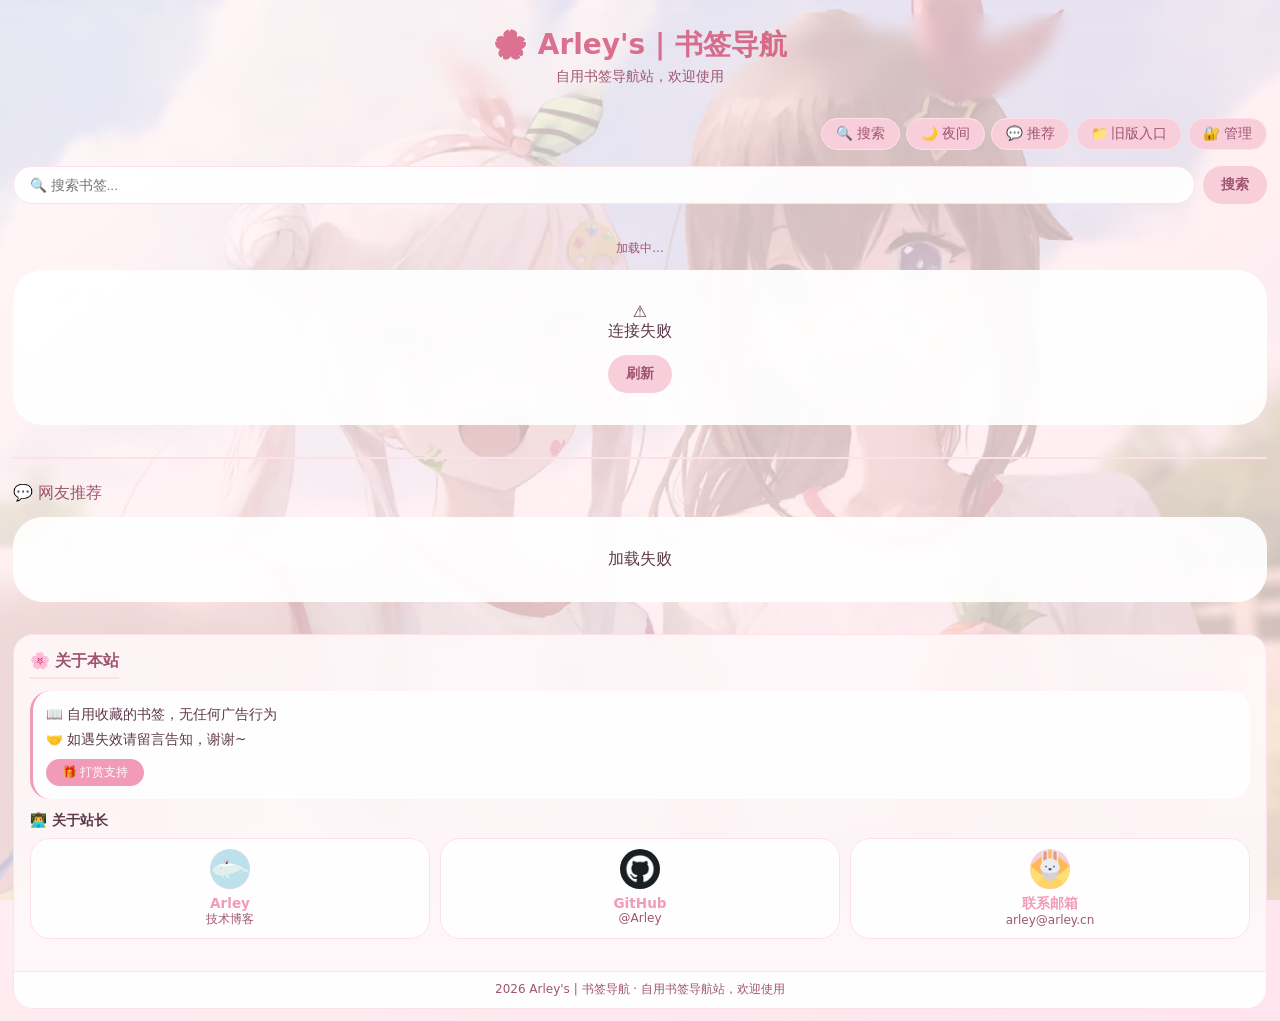
==== commit b3bf9288: "fix(animation): 修复动画被 prefers-reduced-motion 通配规则抹掉 - 删除 base.css 中对全部元素强制 animation/transition 0.01" ====
--- a/index.html
+++ b/index.html
@@ -16,8 +16,8 @@
     <link rel="icon" type="image/x-icon" href="/favicon.ico">
     <link rel="shortcut icon" href="/images/bks.png" type="image/x-icon">
     <link rel="apple-touch-icon" href="/images/apple-touch-icon.png">
-    <link rel="stylesheet" href="/css/base.css?v=2">
-    <link rel="stylesheet" href="/css/home.css?v=2">
+    <link rel="stylesheet" href="/css/base.css?v=3">
+    <link rel="stylesheet" href="/css/home.css?v=3">
 </head>
 <body>
 <!-- 全局加载动画 -->
@@ -126,6 +126,6 @@
 
 <button class="back-to-top" id="backToTop">↑</button>
 
-<script src="/js/main.js?v=2"></script>
+<script src="/js/main.js?v=3"></script>
 </body>
 </html>
--- a/css/base.css
+++ b/css/base.css
@@ -12,9 +12,9 @@
 :root {
     --bg-gradient-start: #fff5f7;
     --bg-gradient-end: #ffe4ed;
-    --card-bg: rgba(255, 255, 255, 0.85);
+    --card-bg: rgba(255, 255, 255, 0.92);
     --text-primary: #5d3a4b;
-    --text-secondary: #b86b84;
+    --text-secondary: #a05570;
     --border-color: #ffe0e8;
     --btn-bg: #f8cedb;
     --btn-primary: #f29bb8;
@@ -62,7 +62,7 @@
     background-position: center;
     background-repeat: no-repeat;
     background-attachment: fixed;
-    opacity: 0.35;
+    opacity: 0.25;
     z-index: -2;
     pointer-events: none;
 }
@@ -99,7 +99,7 @@
     cursor: pointer;
     transition: all 0.3s;
     backdrop-filter: blur(4px);
-    font-size: 0.8rem;
+    font-size: 0.85rem;
 }
 
 .btn-primary {
@@ -140,7 +140,7 @@
     color: white;
     padding: 8px 20px;
     border-radius: 40px;
-    font-size: 0.8rem;
+    font-size: 0.85rem;
     z-index: 1100;
     animation: fadeOut 2.5s ease forwards;
     box-shadow: 0 4px 15px rgba(0,0,0,0.15);
--- a/css/home.css
+++ b/css/home.css
@@ -35,7 +35,7 @@
 }
 
 .hero h1 {
-    font-size: 1.8rem;
+    font-size: 1.75rem;
     background: linear-gradient(135deg, #e8809e, #c95c7c);
     background-clip: text;
     -webkit-background-clip: text;
@@ -76,7 +76,7 @@
     border: 1px solid var(--border-color);
     padding: 6px 14px;
     border-radius: 40px;
-    font-size: 0.75rem;
+    font-size: 0.85rem;
     color: var(--text-secondary);
     text-decoration: none;
     transition: all 0.3s cubic-bezier(0.2, 0.9, 0.4, 1.1);
@@ -103,7 +103,7 @@
     border: 1px solid var(--border-color);
     padding: 6px 14px;
     border-radius: 40px;
-    font-size: 0.75rem;
+    font-size: 0.85rem;
     cursor: pointer;
     color: var(--text-secondary);
     transition: all 0.3s cubic-bezier(0.2, 0.9, 0.4, 1.1);
@@ -166,7 +166,7 @@
     border: 1px solid var(--border-color);
     padding: 6px 14px;
     border-radius: 40px;
-    font-size: 0.8rem;
+    font-size: 0.85rem;
     color: var(--text-secondary);
     cursor: pointer;
     transition: all 0.25s cubic-bezier(0.34, 1.2, 0.64, 1);
@@ -203,11 +203,11 @@
 }
 
 .category-icon {
-    font-size: 1.2rem;
+    font-size: 1.25rem;
 }
 
 .category-title h2 {
-    font-size: 1.2rem;
+    font-size: 1.25rem;
     color: var(--text-secondary);
 }
 
@@ -232,7 +232,7 @@
     background: var(--border-color);
     padding: 2px 8px;
     border-radius: 30px;
-    font-size: 0.6rem;
+    font-size: 0.75rem;
     margin-left: 8px;
 }
 
@@ -261,10 +261,10 @@
     overflow: hidden;
 }
 
-/* 悬停效果 */
+/* 悬停效果：用 translate 属性而非 transform，避免被 fadeInUp 的动画值覆盖 */
 .bookmark-card:hover {
-    transform: translateY(-4px) translateX(4px) !important;
-    box-shadow: 0 16px 28px -12px var(--shadow-color) !important;
+    translate: 0 -4px;
+    box-shadow: 0 16px 28px -12px var(--shadow-color);
     border-color: var(--btn-primary);
 }
 
@@ -308,7 +308,7 @@
 }
 
 .bookmark-url {
-    font-size: 0.6rem;
+    font-size: 0.75rem;
     color: var(--text-secondary);
     white-space: nowrap;
     overflow: hidden;
@@ -317,7 +317,7 @@
 }
 
 .bookmark-desc {
-    font-size: 0.55rem;
+    font-size: 0.75rem;
     color: var(--text-secondary);
     margin-top: 2px;
     white-space: nowrap;
@@ -329,7 +329,7 @@
 .icon-btn {
     background: var(--btn-bg);
     border: none;
-    font-size: 0.7rem;
+    font-size: 0.75rem;
     cursor: pointer;
     padding: 4px 10px;
     border-radius: 30px;
@@ -351,14 +351,14 @@
 }
 
 .messages-title {
-    font-size: 1.1rem;
+    font-size: 1rem;
     color: var(--text-secondary);
     margin-bottom: 0.8rem;
 }
 
 .message-card {
     background: var(--card-bg);
-    border-radius: 16px;
+    border-radius: 20px;
     padding: 0.8rem;
     margin-bottom: 0.8rem;
     border: 1px solid var(--border-color);
@@ -374,7 +374,7 @@
     display: flex;
     justify-content: space-between;
     margin-bottom: 0.4rem;
-    font-size: 0.75rem;
+    font-size: 0.85rem;
     flex-wrap: wrap;
     gap: 0.3rem;
 }
@@ -392,13 +392,13 @@
 .message-content {
     line-height: 1.4;
     margin-bottom: 0.3rem;
-    font-size: 0.8rem;
+    font-size: 0.85rem;
 }
 
 .message-url a {
     color: var(--btn-primary);
     text-decoration: none;
-    font-size: 0.65rem;
+    font-size: 0.75rem;
     word-break: break-all;
 }
 
@@ -406,7 +406,7 @@
 .footer {
     margin-top: 2rem;
     background: var(--footer-bg);
-    border-radius: 24px;
+    border-radius: 20px;
     border: 1px solid var(--border-color);
     overflow: hidden;
     backdrop-filter: blur(12px);
@@ -437,7 +437,7 @@
 
 .about-text {
     background: var(--card-bg);
-    border-radius: 16px;
+    border-radius: 20px;
     padding: 0.8rem;
     margin-bottom: 0.8rem;
     border-left: 3px solid var(--btn-primary);
@@ -446,7 +446,7 @@
 .about-text p {
     margin-bottom: 0.3rem;
     line-height: 1.5;
-    font-size: 0.75rem;
+    font-size: 0.85rem;
 }
 
 .reward-btn {
@@ -456,7 +456,7 @@
     padding: 5px 16px;
     border-radius: 30px;
     cursor: pointer;
-    font-size: 0.7rem;
+    font-size: 0.75rem;
     margin-top: 0.3rem;
 }
 
@@ -469,7 +469,7 @@
 
 .owner-card {
     background: var(--card-bg);
-    border-radius: 16px;
+    border-radius: 20px;
     padding: 0.6rem;
     flex: 1;
     min-width: 100px;
@@ -495,13 +495,13 @@
 }
 
 .owner-card .owner-name {
-    font-size: 0.75rem;
+    font-size: 0.85rem;
     font-weight: bold;
     color: var(--btn-primary);
 }
 
 .owner-card .owner-desc {
-    font-size: 0.6rem;
+    font-size: 0.75rem;
     color: var(--text-secondary);
 }
 
@@ -509,7 +509,7 @@
     padding: 0.6rem 1rem;
     text-align: center;
     border-top: 1px solid var(--border-color);
-    font-size: 0.6rem;
+    font-size: 0.75rem;
     color: var(--text-secondary);
     background: var(--card-bg);
 }
@@ -545,14 +545,14 @@
 }
 
 .reward-modal-content h3 {
-    font-size: 1.1rem;
+    font-size: 1rem;
     margin-bottom: 0.8rem;
 }
 
 .reward-qrcode {
     background: white;
     padding: 0.8rem;
-    border-radius: 16px;
+    border-radius: 20px;
     margin: 0.8rem 0;
 }
 
@@ -563,7 +563,7 @@
 }
 
 .reward-tip {
-    font-size: 0.7rem;
+    font-size: 0.75rem;
 }
 
 .close-reward {
@@ -587,7 +587,7 @@
 
 .modal-content h3 {
     margin-bottom: 1rem;
-    font-size: 1.1rem;
+    font-size: 1rem;
     text-align: center;
 }
 
@@ -605,7 +605,7 @@
 }
 
 .modal-content textarea {
-    border-radius: 16px;
+    border-radius: 20px;
     resize: vertical;
 }
 
@@ -619,7 +619,7 @@
 /* 统计栏 */
 .stats-bar {
     text-align: center;
-    font-size: 0.7rem;
+    font-size: 0.75rem;
     color: var(--text-secondary);
     margin-bottom: 0.8rem;
 }
@@ -653,7 +653,7 @@
     display: none;
     justify-content: center;
     align-items: center;
-    font-size: 1.3rem;
+    font-size: 1.25rem;
     box-shadow: 0 4px 15px rgba(0, 0, 0, 0.2);
     z-index: 99;
     opacity: 0.9;
@@ -673,7 +673,7 @@
 
 mark {
     background: #f5bfd1;
-    border-radius: 4px;
+    border-radius: 12px;
     padding: 0 2px;
 }
 
@@ -685,7 +685,7 @@
 /* 移动端适配 */
 @media (max-width: 640px) {
     .hero h1 {
-            font-size: 1.5rem;
+            font-size: 1.75rem;
         }
     .toolbar {
             flex-direction: column;
@@ -709,28 +709,28 @@
             overflow: hidden;
         }
     .bookmark-title {
-            font-size: 0.8rem;
+            font-size: 0.85rem;
             white-space: nowrap;
             overflow: hidden;
             text-overflow: ellipsis;
             max-width: 180px;
         }
     .bookmark-url {
-            font-size: 0.6rem;
+            font-size: 0.75rem;
             white-space: nowrap;
             overflow: hidden;
             text-overflow: ellipsis;
             max-width: 180px;
         }
     .bookmark-desc {
-            font-size: 0.55rem;
+            font-size: 0.75rem;
             white-space: nowrap;
             overflow: hidden;
             text-overflow: ellipsis;
             max-width: 180px;
         }
     .subcategory-title {
-            font-size: 0.9rem;
+            font-size: 0.85rem;
             max-width: calc(100% - 50px);
             overflow: hidden;
             text-overflow: ellipsis;
@@ -739,12 +739,12 @@
         }
     .category-chip {
             padding: 5px 12px;
-            font-size: 0.75rem;
+            font-size: 0.85rem;
         }
     .tool-btn,
         .quick-item {
             padding: 5px 12px;
-            font-size: 0.7rem;
+            font-size: 0.75rem;
         }
     .footer-content {
             padding: 0.8rem;
@@ -760,7 +760,7 @@
             right: 18px;
             width: 44px;
             height: 44px;
-            font-size: 1.1rem;
+            font-size: 1rem;
             z-index: 9999;
         }
     .back-to-top:active {
@@ -839,7 +839,7 @@
 
 .loader-text {
     margin-top: 20px;
-    font-size: 0.9rem;
+    font-size: 0.85rem;
     color: #b86b84;
     font-weight: 500;
     letter-spacing: 1px;
@@ -865,7 +865,7 @@
             height: 45px;
         }
     .loader-text {
-            font-size: 0.8rem;
+            font-size: 0.85rem;
             margin-top: 15px;
         }
 }
@@ -893,3 +893,14 @@
         transform: translateY(20px);
     }
 }
+
+/* ===================================================================
+   此处刻意不做 prefers-reduced-motion 覆盖
+
+   教训：Windows 关闭「显示动画」后系统即上报 reduce，若写成
+   `* { animation-duration: 0.01ms !important }`，会把全站动画
+   一次性压成瞬时——表现为「依次淡入没了、hover 彩条也没了、很生硬」。
+
+   本站动效只有 4px 上浮与 0.3~0.4s 淡入，幅度很小，
+   保持原样比一刀切更符合实际观感。
+   =================================================================== */
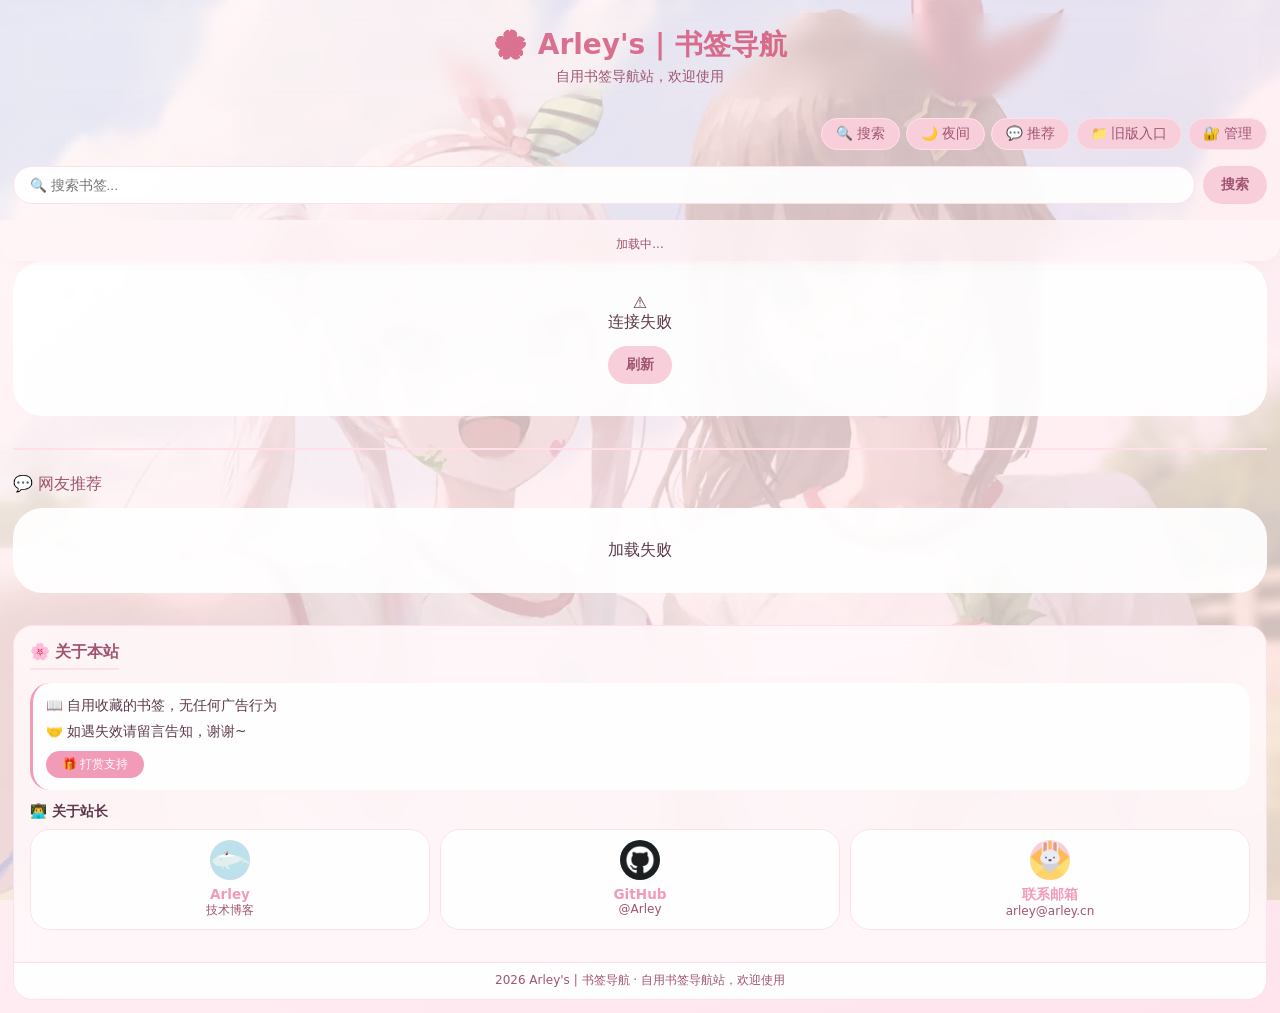
==== commit eb4b5124: "feat(header): 分类导航吸顶，下滑仍可点分类 - index.html 把 category-nav-wrapper + stats-bar 包进 .sticky-head - home." ====
--- a/index.html
+++ b/index.html
@@ -17,7 +17,7 @@
     <link rel="shortcut icon" href="/images/bks.png" type="image/x-icon">
     <link rel="apple-touch-icon" href="/images/apple-touch-icon.png">
     <link rel="stylesheet" href="/css/base.css?v=3">
-    <link rel="stylesheet" href="/css/home.css?v=3">
+    <link rel="stylesheet" href="/css/home.css?v=4">
 </head>
 <body>
 <!-- 全局加载动画 -->
@@ -53,11 +53,13 @@
         <button id="clearSearchBtn" class="btn" style="display:none;">清除</button>
     </div>
 
-    <div class="category-nav-wrapper">
-        <div class="category-nav" id="categoryNav"></div>
+    <div class="sticky-head">
+        <div class="category-nav-wrapper">
+            <div class="category-nav" id="categoryNav"></div>
+        </div>
+
+        <div class="stats-bar" id="statsInfo">加载中...</div>
     </div>
-
-    <div class="stats-bar" id="statsInfo">加载中...</div>
     <div id="bookmarksContainer"><div class="loading">🍰 加载中...</div></div>
 
     <div class="messages-section">
@@ -126,6 +128,6 @@
 
 <button class="back-to-top" id="backToTop">↑</button>
 
-<script src="/js/main.js?v=3"></script>
+<script src="/js/main.js?v=4"></script>
 </body>
 </html>
--- a/css/home.css
+++ b/css/home.css
@@ -904,3 +904,45 @@
    本站动效只有 4px 上浮与 0.3~0.4s 淡入，幅度很小，
    保持原样比一刀切更符合实际观感。
    =================================================================== */
+
+/* ===================================================================
+   吸顶头部：分类胶囊 + 统计条
+   下滑后仍可点分类，不必滚回顶部
+   =================================================================== */
+.sticky-head {
+    position: sticky;
+    top: 0;
+    z-index: 50;
+    /* 抵消 body 0.8rem 内边距，让毛玻璃条接近全宽 */
+    margin: 0 -0.8rem;
+    padding: 8px 0.9rem 8px;
+    background: rgba(255, 245, 247, 0.85);
+    backdrop-filter: blur(12px);
+    -webkit-backdrop-filter: blur(12px);
+    border-radius: 0 0 18px 18px;
+    box-shadow: 0 8px 20px -14px var(--shadow-color);
+}
+
+body.dark .sticky-head {
+    background: rgba(26, 26, 46, 0.82);
+}
+
+.sticky-head .category-nav-wrapper {
+    margin-bottom: 4px;
+}
+
+.sticky-head .stats-bar {
+    margin-bottom: 0;
+}
+
+@media (max-width: 640px) {
+    .sticky-head {
+        margin: 0 -0.6rem;
+        padding: 6px 0.7rem;
+    }
+}
+
+/* scrollIntoView 时给吸顶条留出高度 */
+#bookmarksContainer {
+    scroll-margin-top: 84px;
+}
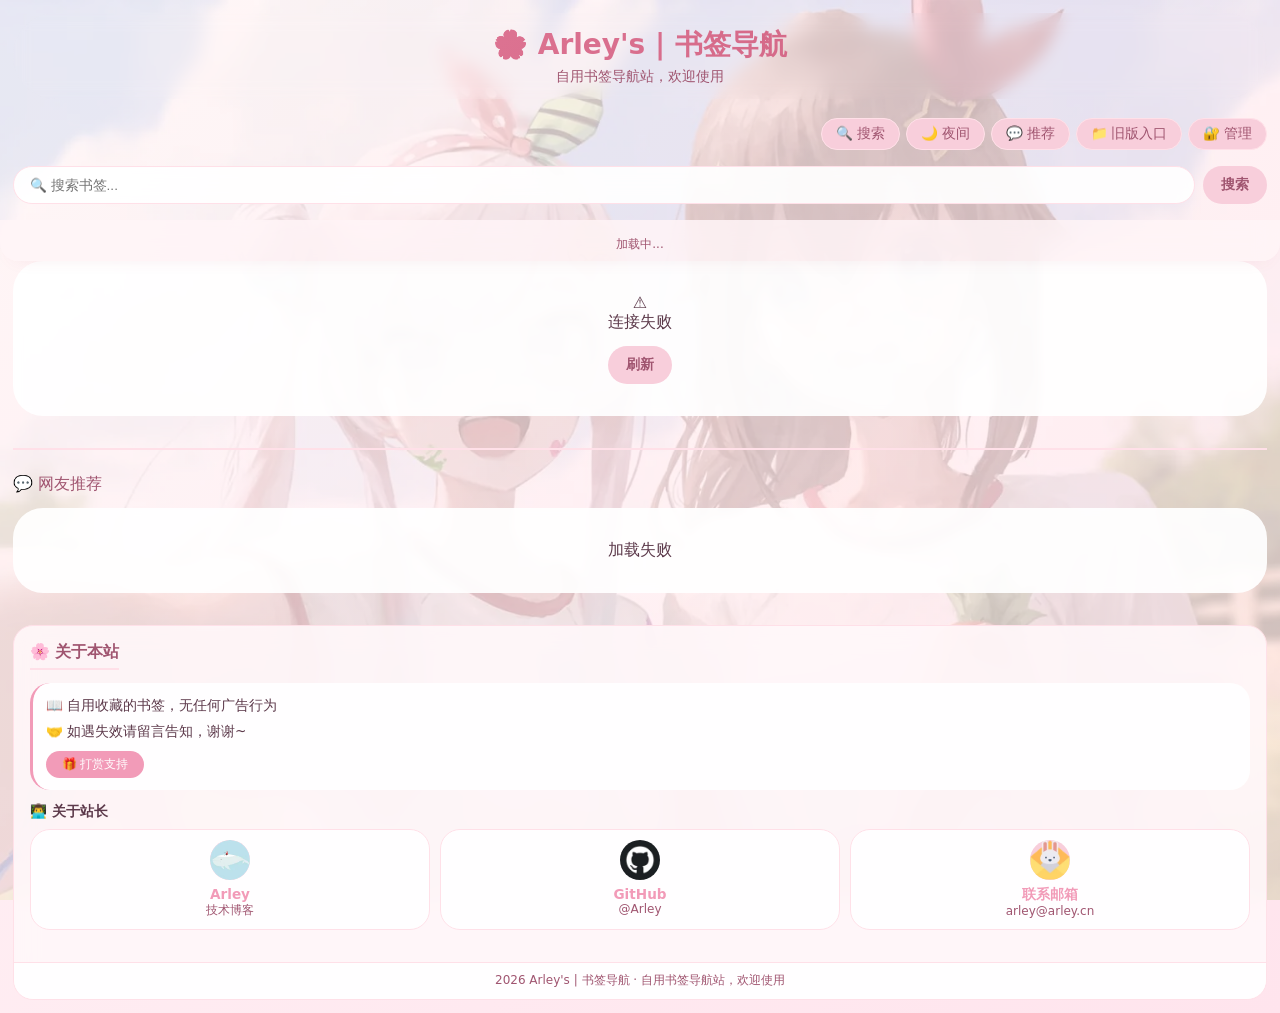
==== commit 7fe8d698: "fix(header): 吸顶分类导航仅桌面端启用，移动端还原原生滚动 - home.css 吸顶样式整体收进 @media (min-width: 641px)，   删除原移动端适配块：移动端屏小" ====
--- a/index.html
+++ b/index.html
@@ -17,7 +17,7 @@
     <link rel="shortcut icon" href="/images/bks.png" type="image/x-icon">
     <link rel="apple-touch-icon" href="/images/apple-touch-icon.png">
     <link rel="stylesheet" href="/css/base.css?v=3">
-    <link rel="stylesheet" href="/css/home.css?v=4">
+    <link rel="stylesheet" href="/css/home.css?v=5">
 </head>
 <body>
 <!-- 全局加载动画 -->
@@ -128,6 +128,6 @@
 
 <button class="back-to-top" id="backToTop">↑</button>
 
-<script src="/js/main.js?v=4"></script>
+<script src="/js/main.js?v=5"></script>
 </body>
 </html>
--- a/css/home.css
+++ b/css/home.css
@@ -906,43 +906,39 @@
    =================================================================== */
 
 /* ===================================================================
-   吸顶头部：分类胶囊 + 统计条
-   下滑后仍可点分类，不必滚回顶部
+   吸顶头部：分类胶囊 + 统计条（仅桌面端）
+   下滑后仍可点分类，不必滚回顶部。
+   移动端屏小，吸顶会占掉近半屏可视区，故不启用。
    =================================================================== */
-.sticky-head {
-    position: sticky;
-    top: 0;
-    z-index: 50;
-    /* 抵消 body 0.8rem 内边距，让毛玻璃条接近全宽 */
-    margin: 0 -0.8rem;
-    padding: 8px 0.9rem 8px;
-    background: rgba(255, 245, 247, 0.85);
-    backdrop-filter: blur(12px);
-    -webkit-backdrop-filter: blur(12px);
-    border-radius: 0 0 18px 18px;
-    box-shadow: 0 8px 20px -14px var(--shadow-color);
-}
-
-body.dark .sticky-head {
-    background: rgba(26, 26, 46, 0.82);
-}
-
-.sticky-head .category-nav-wrapper {
-    margin-bottom: 4px;
-}
-
-.sticky-head .stats-bar {
-    margin-bottom: 0;
-}
-
-@media (max-width: 640px) {
+@media (min-width: 641px) {
     .sticky-head {
-        margin: 0 -0.6rem;
-        padding: 6px 0.7rem;
-    }
-}
-
-/* scrollIntoView 时给吸顶条留出高度 */
+        position: sticky;
+        top: 0;
+        z-index: 50;
+        /* 抵消 body 0.8rem 内边距，让毛玻璃条接近全宽 */
+        margin: 0 -0.8rem;
+        padding: 8px 0.9rem 8px;
+        background: rgba(255, 245, 247, 0.85);
+        backdrop-filter: blur(12px);
+        -webkit-backdrop-filter: blur(12px);
+        border-radius: 0 0 18px 18px;
+        box-shadow: 0 8px 20px -14px var(--shadow-color);
+    }
+
+    body.dark .sticky-head {
+        background: rgba(26, 26, 46, 0.82);
+    }
+
+    .sticky-head .category-nav-wrapper {
+        margin-bottom: 4px;
+    }
+
+    .sticky-head .stats-bar {
+        margin-bottom: 0;
+    }
+}
+
+/* scrollIntoView 时给吸顶条留出高度（吸顶条移动端不存在，无副作用） */
 #bookmarksContainer {
     scroll-margin-top: 84px;
 }
